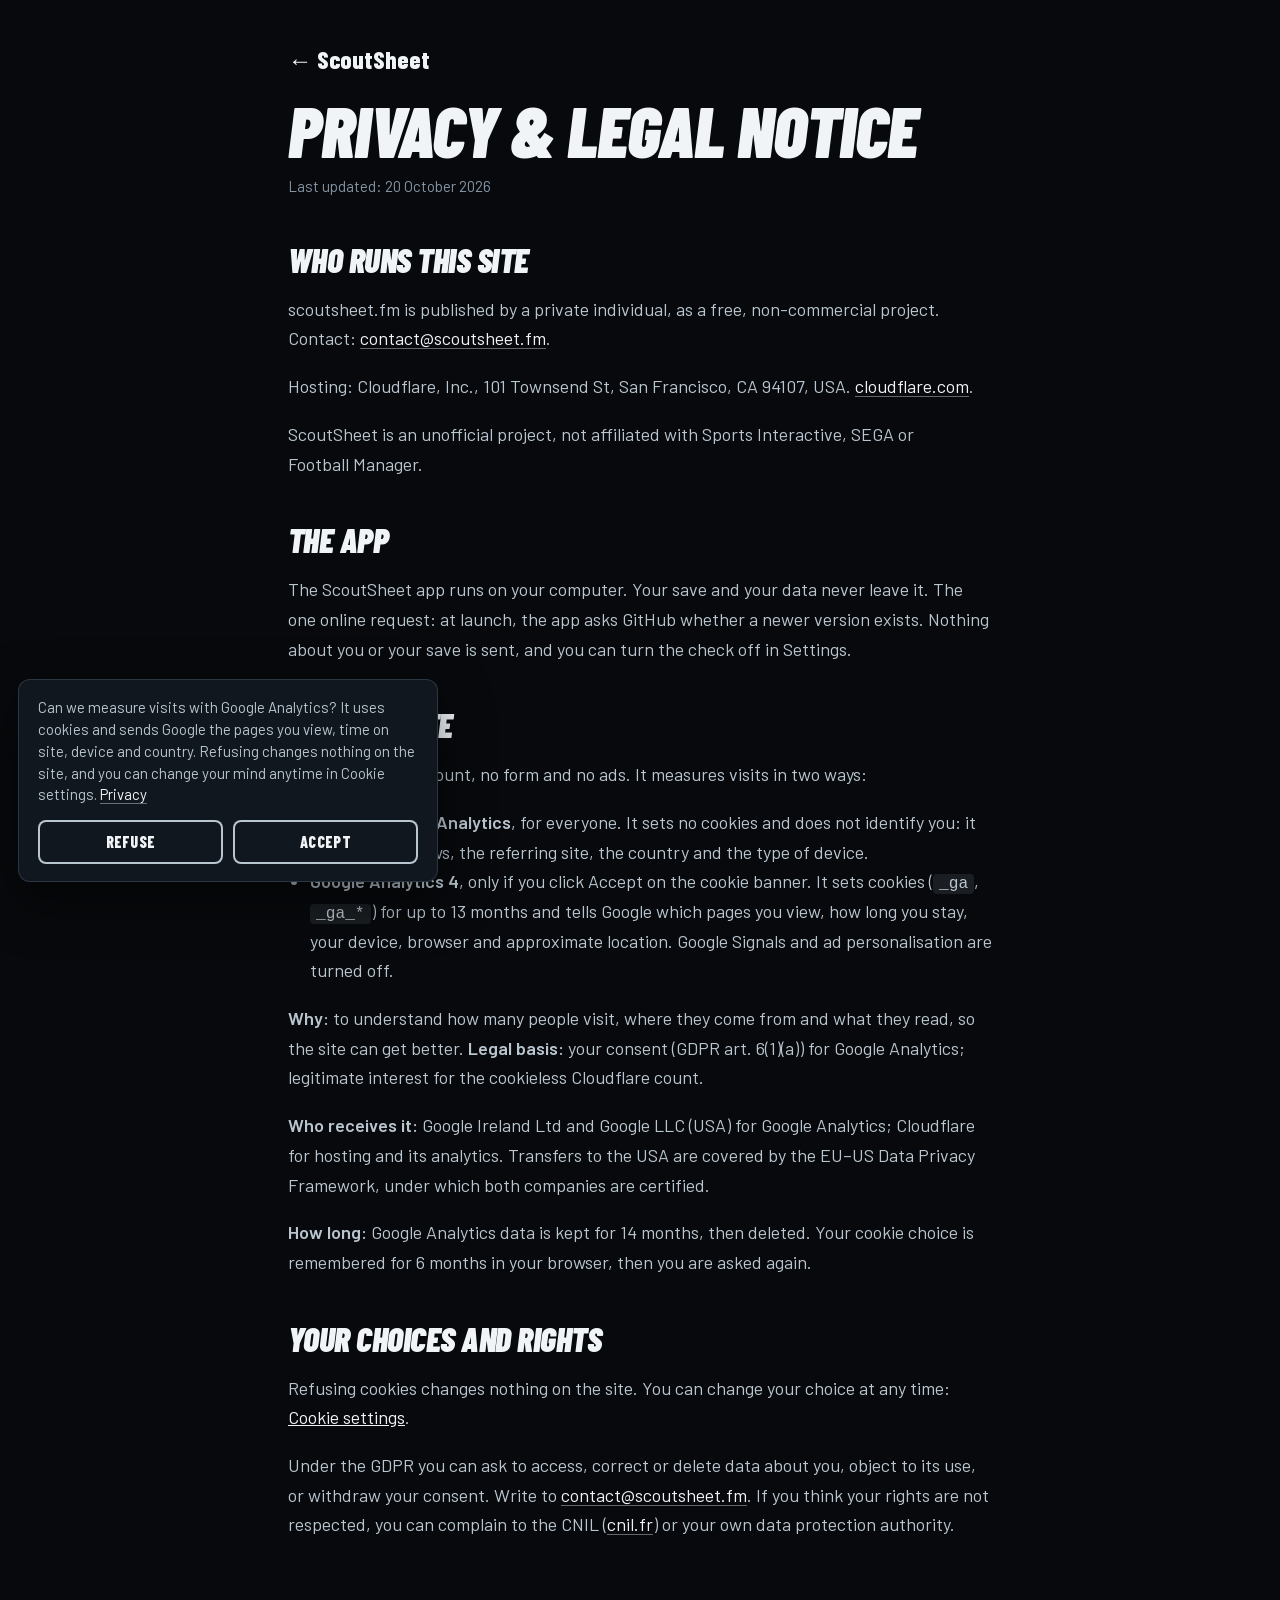
==== privacy.html @ 499ab3d4 "feat: privacy and legal notice page Covers the publisher (a private individual, contact@scoutsheet.f" ====
<!doctype html>
<html lang="en">
<head>
<meta charset="utf-8">
<meta name="viewport" content="width=device-width, initial-scale=1">
<title>Privacy &amp; legal notice · ScoutSheet</title>
<meta name="theme-color" content="#07090c">
<meta name="robots" content="noindex">
<link rel="icon" type="image/svg+xml" href="assets/favicon.svg">
<link rel="stylesheet" href="style.css">
<style>
  .doc { max-width: 760px; padding-top: 48px; padding-bottom: 96px; color: var(--text2); }
  .doc h1 { font-size: clamp(44px, 7vw, 72px); color: var(--text); margin: 28px 0 8px; }
  .doc h2 { font-size: clamp(26px, 3.4vw, 34px); line-height: 1; color: var(--text); margin: 44px 0 12px; }
  .doc a, .doc .linkish { color: var(--text); }
  .doc ul { padding-left: 22px; }
  .doc .upd { color: var(--muted); font-size: 15px; }
</style>
</head>
<body>
<main class="wrap doc">
  <a class="brand" href="/">← ScoutSheet</a>
  <h1>Privacy &amp; legal notice</h1>
  <p class="upd">Last updated: 20 October 2026</p>

  <h2>Who runs this site</h2>
  <p>scoutsheet.fm is published by a private individual, as a free, non-commercial project. Contact: <a href="mailto:contact@scoutsheet.fm">contact@scoutsheet.fm</a>.</p>
  <p>Hosting: Cloudflare, Inc., 101 Townsend St, San Francisco, CA 94107, USA. <a href="https://www.cloudflare.com" target="_blank" rel="noopener">cloudflare.com</a>.</p>
  <p>ScoutSheet is an unofficial project, not affiliated with Sports Interactive, SEGA or Football Manager.</p>

  <h2>The app</h2>
  <p>The ScoutSheet app runs on your computer. Your save and your data never leave it. The one online request: at launch, the app asks GitHub whether a newer version exists. Nothing about you or your save is sent, and you can turn the check off in Settings.</p>

  <h2>This website</h2>
  <p>The site has no account, no form and no ads. It measures visits in two ways:</p>
  <ul>
    <li><b>Cloudflare Web Analytics</b>, for everyone. It sets no cookies and does not identify you: it counts page views, the referring site, the country and the type of device.</li>
    <li><b>Google Analytics 4</b>, only if you click Accept on the cookie banner. It sets cookies (<code>_ga</code>, <code>_ga_*</code>) for up to 13 months and tells Google which pages you view, how long you stay, your device, browser and approximate location. Google Signals and ad personalisation are turned off.</li>
  </ul>
  <p><b>Why:</b> to understand how many people visit, where they come from and what they read, so the site can get better. <b>Legal basis:</b> your consent (GDPR art. 6(1)(a)) for Google Analytics; legitimate interest for the cookieless Cloudflare count.</p>
  <p><b>Who receives it:</b> Google Ireland Ltd and Google LLC (USA) for Google Analytics; Cloudflare for hosting and its analytics. Transfers to the USA are covered by the EU–US Data Privacy Framework, under which both companies are certified.</p>
  <p><b>How long:</b> Google Analytics data is kept for 14 months, then deleted. Your cookie choice is remembered for 6 months in your browser, then you are asked again.</p>

  <h2>Your choices and rights</h2>
  <p>Refusing cookies changes nothing on the site. You can change your choice at any time: <button type="button" class="linkish" data-consent-open>Cookie settings</button>.</p>
  <p>Under the GDPR you can ask to access, correct or delete data about you, object to its use, or withdraw your consent. Write to <a href="mailto:contact@scoutsheet.fm">contact@scoutsheet.fm</a>. If you think your rights are not respected, you can complain to the CNIL (<a href="https://www.cnil.fr" target="_blank" rel="noopener">cnil.fr</a>) or your own data protection authority.</p>
</main>
<div class="consent" data-consent role="region" aria-labelledby="consent-txt" hidden>
  <p id="consent-txt">Can we measure visits with Google Analytics? It uses cookies and sends Google the pages you view, time on site, device and country. Refusing changes nothing on the site, and you can change your mind anytime in Cookie settings. <a href="/privacy">Privacy</a></p>
  <div class="consent-btns">
    <button type="button" class="btn btn-sm" data-consent-no>Refuse</button>
    <button type="button" class="btn btn-sm" data-consent-yes>Accept</button>
  </div>
</div>
<script src="consent.js"></script>
</body>
</html>
---- style.css ----
/* Barlow + Barlow Condensed (SIL OFL 1.1), self-hosted from Google Fonts: latin + latin-ext only. */
@font-face {
  font-family: 'Barlow';
  font-style: normal;
  font-weight: 400;
  font-display: swap;
  src: url(fonts/Barlow-400-latin-ext.woff2) format('woff2');
  unicode-range: U+0100-02BA, U+02BD-02C5, U+02C7-02CC, U+02CE-02D7, U+02DD-02FF, U+0304, U+0308, U+0329, U+1D00-1DBF, U+1E00-1E9F, U+1EF2-1EFF, U+2020, U+20A0-20AB, U+20AD-20C4, U+2113, U+2C60-2C7F, U+A720-A7FF;
}
@font-face {
  font-family: 'Barlow';
  font-style: normal;
  font-weight: 400;
  font-display: swap;
  src: url(fonts/Barlow-400-latin.woff2) format('woff2');
  unicode-range: U+0000-00FF, U+0131, U+0152-0153, U+02BB-02BC, U+02C6, U+02DA, U+02DC, U+0304, U+0308, U+0329, U+2000-206F, U+20AC, U+2122, U+2191, U+2193, U+2212, U+2215, U+FEFF, U+FFFD;
}
@font-face {
  font-family: 'Barlow';
  font-style: normal;
  font-weight: 500;
  font-display: swap;
  src: url(fonts/Barlow-500-latin-ext.woff2) format('woff2');
  unicode-range: U+0100-02BA, U+02BD-02C5, U+02C7-02CC, U+02CE-02D7, U+02DD-02FF, U+0304, U+0308, U+0329, U+1D00-1DBF, U+1E00-1E9F, U+1EF2-1EFF, U+2020, U+20A0-20AB, U+20AD-20C4, U+2113, U+2C60-2C7F, U+A720-A7FF;
}
@font-face {
  font-family: 'Barlow';
  font-style: normal;
  font-weight: 500;
  font-display: swap;
  src: url(fonts/Barlow-500-latin.woff2) format('woff2');
  unicode-range: U+0000-00FF, U+0131, U+0152-0153, U+02BB-02BC, U+02C6, U+02DA, U+02DC, U+0304, U+0308, U+0329, U+2000-206F, U+20AC, U+2122, U+2191, U+2193, U+2212, U+2215, U+FEFF, U+FFFD;
}
@font-face {
  font-family: 'Barlow';
  font-style: normal;
  font-weight: 600;
  font-display: swap;
  src: url(fonts/Barlow-600-latin-ext.woff2) format('woff2');
  unicode-range: U+0100-02BA, U+02BD-02C5, U+02C7-02CC, U+02CE-02D7, U+02DD-02FF, U+0304, U+0308, U+0329, U+1D00-1DBF, U+1E00-1E9F, U+1EF2-1EFF, U+2020, U+20A0-20AB, U+20AD-20C4, U+2113, U+2C60-2C7F, U+A720-A7FF;
}
@font-face {
  font-family: 'Barlow';
  font-style: normal;
  font-weight: 600;
  font-display: swap;
  src: url(fonts/Barlow-600-latin.woff2) format('woff2');
  unicode-range: U+0000-00FF, U+0131, U+0152-0153, U+02BB-02BC, U+02C6, U+02DA, U+02DC, U+0304, U+0308, U+0329, U+2000-206F, U+20AC, U+2122, U+2191, U+2193, U+2212, U+2215, U+FEFF, U+FFFD;
}
@font-face {
  font-family: 'Barlow Condensed';
  font-style: italic;
  font-weight: 800;
  font-display: swap;
  src: url(fonts/BarlowCondensed-800i-latin-ext.woff2) format('woff2');
  unicode-range: U+0100-02BA, U+02BD-02C5, U+02C7-02CC, U+02CE-02D7, U+02DD-02FF, U+0304, U+0308, U+0329, U+1D00-1DBF, U+1E00-1E9F, U+1EF2-1EFF, U+2020, U+20A0-20AB, U+20AD-20C4, U+2113, U+2C60-2C7F, U+A720-A7FF;
}
@font-face {
  font-family: 'Barlow Condensed';
  font-style: italic;
  font-weight: 800;
  font-display: swap;
  src: url(fonts/BarlowCondensed-800i-latin.woff2) format('woff2');
  unicode-range: U+0000-00FF, U+0131, U+0152-0153, U+02BB-02BC, U+02C6, U+02DA, U+02DC, U+0304, U+0308, U+0329, U+2000-206F, U+20AC, U+2122, U+2191, U+2193, U+2212, U+2215, U+FEFF, U+FFFD;
}
@font-face {
  font-family: 'Barlow Condensed';
  font-style: italic;
  font-weight: 900;
  font-display: swap;
  src: url(fonts/BarlowCondensed-900i-latin-ext.woff2) format('woff2');
  unicode-range: U+0100-02BA, U+02BD-02C5, U+02C7-02CC, U+02CE-02D7, U+02DD-02FF, U+0304, U+0308, U+0329, U+1D00-1DBF, U+1E00-1E9F, U+1EF2-1EFF, U+2020, U+20A0-20AB, U+20AD-20C4, U+2113, U+2C60-2C7F, U+A720-A7FF;
}
@font-face {
  font-family: 'Barlow Condensed';
  font-style: italic;
  font-weight: 900;
  font-display: swap;
  src: url(fonts/BarlowCondensed-900i-latin.woff2) format('woff2');
  unicode-range: U+0000-00FF, U+0131, U+0152-0153, U+02BB-02BC, U+02C6, U+02DA, U+02DC, U+0304, U+0308, U+0329, U+2000-206F, U+20AC, U+2122, U+2191, U+2193, U+2212, U+2215, U+FEFF, U+FFFD;
}
@font-face {
  font-family: 'Barlow Condensed';
  font-style: normal;
  font-weight: 800;
  font-display: swap;
  src: url(fonts/BarlowCondensed-800-latin-ext.woff2) format('woff2');
  unicode-range: U+0100-02BA, U+02BD-02C5, U+02C7-02CC, U+02CE-02D7, U+02DD-02FF, U+0304, U+0308, U+0329, U+1D00-1DBF, U+1E00-1E9F, U+1EF2-1EFF, U+2020, U+20A0-20AB, U+20AD-20C4, U+2113, U+2C60-2C7F, U+A720-A7FF;
}
@font-face {
  font-family: 'Barlow Condensed';
  font-style: normal;
  font-weight: 800;
  font-display: swap;
  src: url(fonts/BarlowCondensed-800-latin.woff2) format('woff2');
  unicode-range: U+0000-00FF, U+0131, U+0152-0153, U+02BB-02BC, U+02C6, U+02DA, U+02DC, U+0304, U+0308, U+0329, U+2000-206F, U+20AC, U+2122, U+2191, U+2193, U+2212, U+2215, U+FEFF, U+FFFD;
}
@font-face {
  font-family: 'Barlow Condensed';
  font-style: normal;
  font-weight: 900;
  font-display: swap;
  src: url(fonts/BarlowCondensed-900-latin-ext.woff2) format('woff2');
  unicode-range: U+0100-02BA, U+02BD-02C5, U+02C7-02CC, U+02CE-02D7, U+02DD-02FF, U+0304, U+0308, U+0329, U+1D00-1DBF, U+1E00-1E9F, U+1EF2-1EFF, U+2020, U+20A0-20AB, U+20AD-20C4, U+2113, U+2C60-2C7F, U+A720-A7FF;
}
@font-face {
  font-family: 'Barlow Condensed';
  font-style: normal;
  font-weight: 900;
  font-display: swap;
  src: url(fonts/BarlowCondensed-900-latin.woff2) format('woff2');
  unicode-range: U+0000-00FF, U+0131, U+0152-0153, U+02BB-02BC, U+02C6, U+02DA, U+02DC, U+0304, U+0308, U+0329, U+2000-206F, U+20AC, U+2122, U+2191, U+2193, U+2212, U+2215, U+FEFF, U+FFFD;
}
/* =====================================================================
   ScoutSheet landing, redesign v2: "The Analysis Desk, under floodlights"
   - The page breaks the app down like a football broadcast: freeze the frame, zoom in, draw on it.
   - Colour is the app's own mode code, turned up: Full = blue, Fair play = green, Moneyball = gold.
     The hero floodlights are gelled in those colours and the lit one follows the lens you pick.
     The mode section is three full-bleed colour blocks. The install section is the one gold field.
   - Accent red (--tele) is for small UI accents only, never drawn over screenshots.
   - One primary action everywhere: the download button (white on dark, black on gold).
   ===================================================================== */
:root {
  --bg: #07090c; --bg2: #0c1015; --panel: #11171e; --raise: #18212a;
  --line: #1b242d; --line2: #2a3642;
  --text: #f1f4f7; --text2: #b9c5cf; --muted: #8796a5; --faint: #5b6874;
  --full: #3d9bff; --fair: #2fe08a; --money: #ffc93c;
  --tele: #ff4f2e; --ink: #07090c;
  --cta: #f4f6f8;
  --f-display: "Barlow Condensed", "Arial Narrow", "Roboto Condensed", sans-serif;
  --f-body: "Barlow", system-ui, -apple-system, "Segoe UI", sans-serif;
  --ease: cubic-bezier(.2, .85, .15, 1);
  --max: 1320px; --gutter: 28px; --top: 68px;
  --band: clamp(112px, 13vw, 200px);
}
* { box-sizing: border-box; }
html { scroll-behavior: smooth; scroll-padding-top: calc(var(--top) + 12px); }
body { margin: 0; background: var(--bg); color: var(--text); font: 400 18px/1.65 var(--f-body); -webkit-font-smoothing: antialiased; overflow-x: hidden; }
body { --m: var(--full); }
body[data-lens="fair"] { --m: var(--fair); }
body[data-lens="moneyball"] { --m: var(--money); }
img { display: block; max-width: 100%; height: auto; }
a { color: var(--text); text-underline-offset: 3px; text-decoration-color: color-mix(in srgb, currentColor 40%, transparent); }
a:hover { text-decoration-color: currentColor; }
:focus-visible { outline: 3px solid var(--tele); outline-offset: 3px; border-radius: 4px; }
code { font: 500 .9em ui-monospace, "SF Mono", Menlo, monospace; background: rgba(127, 140, 150, .16); padding: 1px 6px; border-radius: 4px; }
.wrap { width: 100%; max-width: var(--max); margin: 0 auto; padding: 0 var(--gutter); }
.skip { position: absolute; left: -999px; top: 8px; z-index: 100; background: var(--cta); color: var(--ink); padding: 10px 14px; font-weight: 600; }
.skip:focus { left: 8px; }

/* broadcast voice */
.kicker, .eyebrow, .lt-tag, .bug dt, .mb-n { font: 800 14px/1.2 var(--f-display); font-style: italic; letter-spacing: .14em; text-transform: uppercase; }
.eyebrow { margin: 0 0 22px; color: var(--muted); display: flex; align-items: center; gap: 14px; }
.eyebrow::before { content: ""; width: 42px; height: 4px; background: linear-gradient(90deg, var(--full) 0 33%, var(--fair) 33% 66%, var(--money) 66%); }
.eyebrow.ink { color: var(--ink); } .eyebrow.ink::before { background: var(--ink); }
h1, h2 { font-family: var(--f-display); font-style: italic; font-weight: 900; text-transform: uppercase; letter-spacing: -.015em; margin: 0; }
h2 { font-size: clamp(48px, 7vw, 108px); line-height: .86; }
h3 { margin: 0; font: 800 clamp(26px, 2.6vw, 36px)/1.05 var(--f-display); }

/* ---------- buttons ---------- */
.btn { display: inline-flex; align-items: center; justify-content: center; gap: 12px; height: 64px; padding: 0 30px; border-radius: 8px; text-decoration: none; border: 0; cursor: pointer;
  font: 800 24px/1 var(--f-display); letter-spacing: .02em; text-transform: uppercase; white-space: nowrap; transition: transform .2s var(--ease), box-shadow .2s, background-color .2s; }
.btn svg { width: 24px; height: 24px; fill: none; stroke: currentColor; stroke-width: 2.6; stroke-linecap: round; stroke-linejoin: round; }
.btn-primary { background: var(--cta); color: var(--ink); box-shadow: 0 0 0 0 transparent, 0 18px 50px color-mix(in srgb, var(--m) 30%, transparent); }
.btn-primary:hover { background: #fff; transform: translateY(-3px); box-shadow: 0 0 0 4px color-mix(in srgb, var(--m) 45%, transparent), 0 22px 60px color-mix(in srgb, var(--m) 40%, transparent); }
.btn-hero { height: auto; min-height: 64px; padding: 12px 28px 12px 22px; gap: 14px; font-size: 22px; border-radius: 12px; justify-content: flex-start; }
.btn-hero svg { width: 24px; height: 24px; flex: none; }
.btn-lines { display: grid; gap: 6px; text-align: left; }
.btn-lines small { font: 500 15px/1.2 var(--f-body, inherit); letter-spacing: 0; text-transform: none; opacity: .72; }
.btn-outline { background: color-mix(in srgb, var(--bg) 55%, transparent); color: var(--text); box-shadow: inset 0 0 0 2px var(--line2); }
.btn-outline:hover { transform: translateY(-3px); box-shadow: inset 0 0 0 2px var(--text); }
.cta-note { margin-top: 16px; }
.btn-sm { height: 42px; padding: 0 18px; font-size: 18px; background: var(--cta); color: var(--ink); }
.btn-sm:hover { background: #fff; }

/* ---------- header ---------- */
.top { position: sticky; top: 0; z-index: 30; height: var(--top); display: flex; align-items: center; gap: 30px; padding: 0 max(var(--gutter), calc((100vw - var(--max)) / 2 + var(--gutter)));
  background: color-mix(in srgb, var(--bg) 78%, transparent); backdrop-filter: blur(12px); border-bottom: 1px solid transparent; transition: border-color .2s; }
.top.scrolled { border-bottom-color: var(--line); }
.brand { display: flex; align-items: center; gap: 12px; text-decoration: none; font: 800 24px/1 var(--f-display); }
.brand { flex: none; }
.brand img { display: block; height: 30px; width: auto; }
@media (max-width: 720px) { .brand img { height: 34px; } }
.nav { display: flex; gap: 6px; }
.nav a { text-decoration: none; color: var(--muted); font-weight: 500; font-size: 16px; padding: 8px 12px; border-radius: 6px; }
.nav a:hover { color: var(--text); }
.top-end { margin-left: auto; display: flex; align-items: center; gap: 6px; }
.social { display: grid; place-items: center; width: 42px; height: 42px; border-radius: 8px; color: var(--muted); transition: color .15s, background-color .15s; }
.social:hover { color: var(--text); background: var(--raise); }
.social svg { width: 20px; height: 20px; fill: currentColor; }
.top-end .btn-sm { margin-left: 8px; }

/* ---------- hero ---------- */
.hero { position: relative; padding: clamp(56px, 8vw, 120px) 0 0; overflow-x: clip; }
/* Floodlights: three cones in the mode colours. The lit one is the current lens. */
.beams { position: absolute; inset: 0 0 auto; height: 1500px; pointer-events: none; overflow: hidden;
  -webkit-mask-image: linear-gradient(#000 40%, transparent); mask-image: linear-gradient(#000 40%, transparent); }
.beam { position: absolute; top: -120px; width: 52vw; height: 1700px; transform-origin: 50% 0; filter: blur(24px); opacity: .2; transition: opacity 1s var(--ease);
  background: conic-gradient(at 50% 0, transparent 166deg, var(--c) 180deg, transparent 194deg); }
.b-full { --c: var(--full); left: -14vw; rotate: -24deg; }
.b-fair { --c: var(--fair); left: 24vw; }
.b-money { --c: var(--money); right: -14vw; rotate: 24deg; }
body[data-lens="full"] .b-full, body[data-lens="fair"] .b-fair, body[data-lens="moneyball"] .b-money { opacity: .75; }
.hero-grid { position: relative; }
.hero-copy { max-width: 1000px; }
.lens-col { position: sticky; top: calc(var(--top) + 10px); z-index: 6; margin-bottom: 14px; padding: 10px; border-radius: 14px;
  background: color-mix(in srgb, var(--bg) 82%, transparent); -webkit-backdrop-filter: blur(14px); backdrop-filter: blur(14px); }
.lens-label { margin: 2px 4px 10px; font: 800 14px/1.2 var(--f-display); font-style: italic; letter-spacing: .14em; text-transform: uppercase; color: var(--muted); }
.kicker { margin: 0 0 28px; color: var(--text2); display: inline-flex; align-items: center; gap: 10px; padding: 8px 14px; border: 1px solid var(--line2); border-radius: 999px; background: color-mix(in srgb, var(--bg) 60%, transparent); }
.kicker .dot { width: 8px; height: 8px; border-radius: 50%; background: var(--fair); box-shadow: 0 0 0 4px color-mix(in srgb, var(--fair) 25%, transparent); }
h1 { font-size: clamp(66px, 10vw, 156px); line-height: .82; }
h1 > span { display: block; }
h1 em { font-style: inherit; }
.lede { margin: 36px 0 0; max-width: 33em; font-size: clamp(19px, 1.7vw, 22px); color: var(--text2); }
.lede strong { color: var(--text); font-weight: 600; }
.cta { margin-top: 40px; display: flex; flex-wrap: wrap; align-items: center; gap: 14px 26px; }
.cta[hidden] { display: none; }
.cta-alt { margin: 0; color: var(--muted); font-size: 16px; }
.cta-alt a { color: var(--text2); }
.facts { list-style: none; margin: 28px 0 0; padding: 0; display: flex; flex-wrap: wrap; gap: 8px 26px; color: var(--muted); font-size: 15px; }
.facts li { display: flex; align-items: center; gap: 9px; }
.facts li::before { content: ""; width: 8px; height: 8px; border-radius: 50%; background: var(--fair); }

.stage-wrap { margin-top: clamp(56px, 6vw, 88px); position: relative; }
.lenses { display: grid; grid-template-columns: repeat(3, 1fr); gap: 10px; }
.lenses button { position: relative; display: grid; gap: 2px; text-align: left; padding: 16px 22px 18px; border-radius: 10px; cursor: pointer; overflow: hidden;
  background: color-mix(in srgb, var(--panel) 80%, transparent); border: 1px solid var(--line2); color: var(--text2); font: inherit; transition: border-color .2s, background-color .2s, transform .2s var(--ease); }
.lenses b { font: 900 26px/1.05 var(--f-display); font-style: italic; text-transform: uppercase; color: var(--text); transition: color .2s; }
.lenses span { font-size: 14px; line-height: 1.35; color: var(--muted); }
.lenses button:hover { border-color: color-mix(in srgb, var(--m) 60%, var(--line2)); transform: translateY(-2px); }
.lenses button[aria-selected="true"] { background: var(--m); border-color: var(--m); }
.lenses button[aria-selected="true"] b, .lenses button[aria-selected="true"] span { color: var(--ink); }
.timer { position: absolute; left: 0; bottom: 0; height: 3px; width: 0; background: rgba(7, 9, 12, .45); }
.lenses button[aria-selected="true"] .timer.run { animation: timer var(--dwell, 5200ms) linear forwards; }
@keyframes timer { to { width: 100%; } }

.hero-stage { position: relative; margin: 0; }
.monitor { position: relative; border-radius: 14px; overflow: hidden; background: #0b0f13; border: 1px solid color-mix(in srgb, var(--m) 45%, var(--line2));
  box-shadow: 0 50px 120px rgba(0, 0, 0, .7), 0 0 140px -20px color-mix(in srgb, var(--m) 45%, transparent); transition: border-color .8s, box-shadow .8s; }
.scene-inner { position: relative; aspect-ratio: 3024 / 1650; }
.lens-img img { width: 100%; height: 100%; object-fit: cover; object-position: left top; }
@media (max-width: 720px) { .scene-inner { aspect-ratio: 9 / 8; } }
.lens-img { position: absolute; inset: 0; object-fit: cover; clip-path: inset(0 100% 0 0); z-index: 1; }
.lens-img.prev { clip-path: inset(0 0 0 0); z-index: 1; }
.lens-img.on { clip-path: inset(0 0 0 0); z-index: 2; transition: clip-path .9s var(--ease); }
.scanline { position: absolute; z-index: 3; top: 0; bottom: 0; left: 0; width: 4px; opacity: 0; background: var(--m); box-shadow: 0 0 30px 8px color-mix(in srgb, var(--m) 60%, transparent); pointer-events: none; }
.scanline.run { animation: scan .9s var(--ease) forwards; }
@keyframes scan { 0% { left: 0; opacity: 1; } 90% { opacity: 1; } 100% { left: 100%; opacity: 0; } }
.lower-third { margin: 0; position: absolute; left: 28px; bottom: -24px; z-index: 5; display: flex; align-items: stretch; max-width: calc(100% - 56px); box-shadow: 0 18px 50px rgba(0, 0, 0, .55); }
.lt-tag { white-space: nowrap; display: flex; align-items: center; padding: 0 26px 0 18px; background: var(--m); color: var(--ink); font-size: 17px; clip-path: polygon(0 0, 100% 0, calc(100% - 12px) 100%, 0 100%); transition: background-color .6s; }
.lower-third > span:last-child { padding: 12px 22px 12px 14px; background: var(--bg); border: 1px solid var(--line2); border-left: 0; font-weight: 500; font-size: 18px; }
@supports (animation-timeline: view()) {
  .hero-stage .monitor { animation: settle linear both; animation-timeline: view(); animation-range: entry 0% cover 40%; transform-origin: 50% 100%; }
  @keyframes settle { from { transform: perspective(2000px) rotateX(18deg) scale(.93); } to { transform: none; } }
}

/* broadcast ticker: a tilted strip of real numbers from a real save */
.ticker { margin-top: clamp(96px, 10vw, 150px); rotate: -1.6deg; background: var(--panel); border-block: 4px solid; border-image: linear-gradient(90deg, var(--full) 0 33%, var(--fair) 33% 66%, var(--money) 66%) 1;
  overflow: hidden; white-space: nowrap; width: 104vw; margin-left: -2vw; }
.ticker-track { display: inline-flex; gap: 56px; padding: 18px 0; animation: tick 60s linear infinite; }
.ticker span { font: 800 26px/1 var(--f-display); font-style: italic; text-transform: uppercase; color: var(--text2); letter-spacing: .01em; }
.ticker b { color: var(--text); font-weight: 900; margin-right: 8px; }
.ticker em { font-style: inherit; margin-left: 4px; }
.c-full { color: var(--full); } .c-fair { color: var(--fair); } .c-money { color: var(--money); }
@keyframes tick { to { transform: translateX(-50%); } }

.bug { margin: clamp(80px, 9vw, 130px) 0 0; display: grid; grid-template-columns: repeat(4, 1fr); gap: 0; }
.bug div { padding: 4px 28px 6px; border-left: 2px solid var(--line2); }
.bug div:nth-child(1) { border-color: var(--full); } .bug div:nth-child(2) { border-color: var(--fair); } .bug div:nth-child(3) { border-color: var(--money); } .bug div:nth-child(4) { border-color: var(--tele); }
.bug dt { color: var(--muted); font-size: 13px; }
.bug dd { margin: 8px 0 0; font: 900 clamp(48px, 6vw, 84px)/.9 var(--f-display); font-style: italic; font-variant-numeric: tabular-nums; }
.bug dd small { font-size: .45em; margin-left: 4px; color: var(--muted); }
.bug-note { margin: 22px 0 0; font-size: 14px; color: var(--muted); }

/* ---------- bands ---------- */
.band { padding: var(--band) 0; }

/* modes: full-bleed colour blocks */
.modes { padding: var(--band) 0 0; }
.modes-head { margin-bottom: 64px; }
.mode-row { display: flex; min-height: 560px; }
.mode-block { flex: 1; display: flex; flex-direction: column; justify-content: flex-end; padding: 48px clamp(28px, 3.4vw, 56px) 56px; color: var(--ink); transition: flex-grow .6s var(--ease); position: relative; overflow: hidden; }
.mode-block::before { content: ""; position: absolute; inset: 0; pointer-events: none; opacity: .08;
  background: repeating-linear-gradient(90deg, transparent 0 46px, rgba(0, 0, 0, .5) 46px 92px); }
.mode-block > * { position: relative; }
.m-full { background: var(--full); } .m-fair { background: var(--fair); } .m-money { background: var(--money); }
@media (hover: hover) { .mode-row:hover .mode-block { flex-grow: .85; } .mode-row .mode-block:hover { flex-grow: 1.45; } }
.mb-n { margin: 0 0 auto; font-size: 18px; }
.mode-block h3 { font: 900 clamp(56px, 5.4vw, 100px)/.82 var(--f-display); font-style: italic; text-transform: uppercase; letter-spacing: -.02em; hyphens: manual; }
.mode-block .who { margin: 18px 0 10px; font: 800 26px/1.15 var(--f-display); }
.mode-block p { margin: 0; max-width: 26em; font-size: 17px; line-height: 1.55; color: rgba(7, 9, 12, .82); font-weight: 500; }
.modes-foot { margin-top: 28px; color: var(--muted); }

/* install: the gold field */
.install { background: var(--money); color: var(--ink); padding: var(--band) 0; position: relative; overflow: hidden; }
.install::before { content: ""; position: absolute; inset: 0; pointer-events: none; opacity: .055; background: repeating-linear-gradient(90deg, transparent 0 7%, #000 7% 14%); }
.install .wrap { position: relative; }
.install-head { display: grid; grid-template-columns: 1fr auto; gap: 48px; align-items: end; }
.install h2 { font-size: clamp(76px, 12vw, 200px); line-height: .8; }
.install-lede { margin: 26px 0 0; font-size: 22px; font-weight: 500; }
.dl-pair { display: grid; grid-template-columns: repeat(2, minmax(240px, 1fr)); gap: 14px; }
.dl { position: relative; display: grid; gap: 4px; padding: 24px 26px; border-radius: 12px; text-decoration: none; color: var(--ink); border: 2px solid var(--ink); background: transparent;
  transition: transform .2s var(--ease), background-color .2s; }
.dl b { font: 900 38px/1 var(--f-display); font-style: italic; text-transform: uppercase; }
.dl b::after { content: " ↓"; font-style: normal; }
.dl span { font-size: 14px; font-weight: 500; opacity: .75; }
.dl:hover { transform: translateY(-3px); background: rgba(7, 9, 12, .08); }
.dl-you { display: none; position: absolute; top: -12px; right: 16px; padding: 3px 10px; border-radius: 5px; background: var(--fair); color: var(--ink); font: 800 12px/1.4 var(--f-display); font-style: normal; letter-spacing: .1em; text-transform: uppercase; }
.dl.detected { background: var(--ink); color: var(--cta); box-shadow: 0 24px 60px rgba(7, 9, 12, .35); }
.dl.detected span { opacity: .7; }
.dl.detected:hover { background: #000; }
.dl.detected .dl-you { display: block; }
.first-launch { margin-top: 96px; padding-top: 56px; border-top: 2px solid rgba(7, 9, 12, .2); display: grid; grid-template-columns: .9fr 1.1fr; gap: 64px; }
.fl-intro p { margin: 14px 0 0; max-width: 32em; color: rgba(7, 9, 12, .78); }
.os-switch { display: inline-flex; padding: 4px; gap: 4px; border: 2px solid var(--ink); border-radius: 9px; }
.os-switch button { font: 800 19px/1 var(--f-display); text-transform: uppercase; letter-spacing: .03em; color: var(--ink); background: none; border: 0; padding: 11px 20px; border-radius: 5px; cursor: pointer; opacity: .65; }
.os-switch button[aria-selected="true"] { background: var(--ink); color: var(--money); opacity: 1; }
.os-panel ol { margin: 22px 0 0; padding-left: 22px; display: grid; gap: 10px; color: rgba(7, 9, 12, .85); }
.install :focus-visible { outline-color: var(--ink); }
.note { margin: 14px 0 0; font-size: 14px; opacity: .7; }

/* faq */
.faq-grid { display: grid; grid-template-columns: .7fr 1.3fr; gap: 64px; }
.qa details { border-top: 1px solid var(--line2); }
.qa details:last-child { border-bottom: 1px solid var(--line2); }
.qa summary { cursor: pointer; list-style: none; display: flex; justify-content: space-between; gap: 24px; padding: 24px 0; font: 800 28px/1.15 var(--f-display); }
.qa summary::-webkit-details-marker { display: none; }
.qa summary::after { content: "+"; color: var(--fair); font-size: 34px; line-height: .9; }
.qa details[open] summary::after { content: "−"; }
.qa p { margin: 0 0 26px; color: var(--text2); max-width: 40em; }

/* footer */
.foot { border-top: 1px solid var(--line); padding: 64px 0 120px; }
.foot-grid { display: grid; grid-template-columns: 1.2fr 1fr; gap: 32px; }
.foot-title { margin: 0 0 12px; font: 800 30px/1.1 var(--f-display); }
.foot-links { margin: 0; display: flex; flex-wrap: wrap; gap: 24px; }
.foot-links a { color: var(--text2); }
.legal p { margin: 0 0 6px; color: var(--muted); font-size: 14px; }
.legal a { color: var(--muted); }

/* dock */
.dock { position: fixed; z-index: 40; left: 50%; bottom: 18px; translate: -50% 0; display: flex; align-items: center; gap: 18px; padding: 8px 8px 8px 20px;
  background: color-mix(in srgb, var(--panel) 90%, transparent); backdrop-filter: blur(12px); border: 1px solid var(--line2); border-radius: 12px; box-shadow: 0 20px 60px rgba(0, 0, 0, .55);
  transition: opacity .25s, translate .3s var(--ease); }
.dock[hidden] { display: flex; opacity: 0; translate: -50% 150%; pointer-events: none; }
.dock-txt { font-size: 15px; color: var(--muted); white-space: nowrap; }
.dock-txt b { color: var(--text); }

/* ---------- responsive ---------- */
@media (min-width: 1081px) {
  /* Hero in two columns: title left, lede + facts right, so the CTAs and the mode picker fit in the first screen. */
  .hero { padding-top: clamp(40px, 4.5vw, 72px); }
  .hero-copy { max-width: none; display: grid; grid-template-columns: minmax(0, 1.15fr) minmax(0, .85fr); column-gap: clamp(40px, 5vw, 80px); align-items: end; }
  .hero-copy > * { grid-column: 1 / -1; }
  .kicker { justify-self: start; margin-bottom: 22px; }
  .hero-copy h1 { grid-column: 1; }
  h1 { font-size: clamp(64px, 7.4vw, 118px); }
  .hero-side { grid-column: 2; grid-row: 2; padding-bottom: .3em; }
  .hero-side .lede { margin: 0; max-width: none; }
  .hero-side .facts { margin-top: 22px; flex-direction: column; gap: 10px; font-size: 16px; color: var(--text2); }
  .cta { margin-top: 36px; }
  .cta .cta-note { margin: 0; }
  .stage-wrap { margin-top: 36px; }
  /* Dock bottom-right, out of the axis of the screenshots and section titles. */
  .dock { left: auto; right: 24px; translate: 0 0; }
  .dock[hidden] { translate: 0 150%; }
}
@media (max-width: 1080px) {
  .nav { display: none; }
  .faq-grid, .first-launch { grid-template-columns: 1fr; gap: 40px; }
  .install-head { grid-template-columns: 1fr; }
  .mode-row { flex-direction: column; min-height: 0; }
  .mode-block { min-height: 360px; }
}
@media (max-width: 720px) {
  :root { --gutter: 20px; --top: 60px; --band: 104px; }
  body { font-size: 17px; }
  .top { gap: 12px; }
  .hero { padding-top: 44px; }
  h1 { font-size: clamp(60px, 18vw, 92px); }
  .lede { margin-top: 26px; }
  .btn { width: 100%; height: 60px; font-size: 22px; }
  .btn-hero { height: auto; min-height: 58px; font-size: 20px; padding: 10px 18px; }
  .top-end .btn-sm { width: auto; height: 40px; font-size: 17px; }
  .dock .btn { width: auto; height: 44px; font-size: 17px; padding: 0 14px; }
  .dock-sub { display: none; }
  .stage-wrap { margin-top: 64px; }
  .lenses { gap: 6px; }
  .lens-label { display: none; }
  .lenses button { padding: 12px 10px 14px; }
  .lenses b { font-size: 19px; } .lenses span { display: none; }
  .lower-third { left: 10px; right: 10px; bottom: -30px; max-width: none; }
  .lower-third > span:last-child { font-size: 15px; padding: 9px 12px; }
  .lt-tag { font-size: 14px; padding: 0 18px 0 10px; }
  .ticker span { font-size: 21px; }
  .bug { grid-template-columns: 1fr 1fr; row-gap: 36px; }
  .mode-block { min-height: 320px; padding: 36px 24px 40px; }
  .dl-pair { grid-template-columns: 1fr; }
  .foot-grid { grid-template-columns: 1fr; }
  .dock { left: 10px; right: 10px; translate: none; justify-content: space-between; }
  .dock[hidden] { translate: 0 150%; }
}
@media (prefers-reduced-motion: reduce) {
  html { scroll-behavior: auto; }
  *, *::before, *::after { animation-duration: 1ms !important; animation-delay: 0ms !important; transition-duration: 1ms !important; }
  .hero-stage .monitor { animation: none !important; }
  .ticker-track { animation: none !important; }
}

/* =====================================================================
   v0.4.4 page, marketing cut: one idea (your save -> your data -> your way), three modes,
   three features with one real screenshot each. Headlines are always white; the three
   mode colours only mark the modes (switcher, mode blocks, flow numbers, ticker values).
   ===================================================================== */
.lens-img { display: block; }
.sec-lede { margin: 30px 0 0; max-width: 36em; font-size: clamp(18px, 1.6vw, 22px); color: var(--text2); }

/* flow: three steps joined by a line in the three mode colours */
.flow { position: relative;
  background: repeating-linear-gradient(90deg, rgba(47, 224, 138, .025) 0 120px, transparent 120px 240px), linear-gradient(180deg, var(--bg), #08120d 35%, #08120d 65%, var(--bg)); }
.flow-steps { list-style: none; margin: 80px 0 0; padding: 0; display: grid; grid-template-columns: repeat(3, 1fr); gap: clamp(24px, 3vw, 48px); position: relative; }
.flow-steps::before { content: ""; position: absolute; left: 40px; right: 40px; top: 40px; height: 4px; border-radius: 2px;
  background: linear-gradient(90deg, var(--full) 0 33%, var(--fair) 33% 66%, var(--money) 66%); }
.fs { position: relative; }
.fs-ico { position: relative; width: 84px; height: 84px; padding: 14px; border-radius: 22px; background: var(--bg); border: 3px solid var(--m);
  fill: none; stroke: var(--m); stroke-width: 3; stroke-linecap: round; stroke-linejoin: round; box-shadow: 0 0 60px -10px color-mix(in srgb, var(--m) 60%, transparent); }
.fs-n { margin: 26px 0 6px; font: 900 18px/1 var(--f-display); font-style: italic; letter-spacing: .14em; color: var(--m); }
.fs h3 { font: 900 clamp(36px, 3.4vw, 52px)/.9 var(--f-display); font-style: italic; text-transform: uppercase; }
.fs p:not(.fs-n) { margin: 16px 0 0; color: var(--text2); max-width: 26em; }
.fs-or b { color: var(--text); font-weight: 600; }

.modes-foot { margin-top: 28px; color: var(--muted); }

/* features: text + one big screenshot, alternating sides */
.feats { --m: var(--fair); }
.feat { margin-top: clamp(72px, 9vw, 130px); display: grid; grid-template-columns: minmax(0, .8fr) minmax(0, 1.4fr); gap: clamp(32px, 5vw, 80px); align-items: center; }
.feat.flip .feat-text { order: 2; }
.feat-text h3 { font: 900 clamp(34px, 3.4vw, 54px)/.92 var(--f-display); font-style: italic; text-transform: uppercase; }
.feat-text p { margin: 18px 0 0; color: var(--text2); font-size: clamp(17px, 1.4vw, 20px); max-width: 26em; }
.feat-text .feat-note { font-size: 15px; color: var(--muted); padding-left: 14px; border-left: 3px solid var(--m); }
.shot { margin: 0; min-width: 0; justify-self: center; width: 100%; }
.shot img { width: 100%; border-radius: 14px; border: 1px solid color-mix(in srgb, var(--m) 45%, var(--line2)); background: #0b0f13;
  box-shadow: 0 40px 100px rgba(0, 0, 0, .6), 0 0 120px -30px color-mix(in srgb, var(--m) 50%, transparent); }
.feat:first-of-type .shot { max-width: 420px; }
@supports (animation-timeline: view()) {
  @media (prefers-reduced-motion: no-preference) {
    .shot, .fs { animation: rise linear both; animation-timeline: view(); animation-range: entry 0% entry 55%; }
    @keyframes rise { from { opacity: 0; transform: translateY(48px); } to { opacity: 1; transform: none; } }
  }
}

/* header + footer: the owner's handle stays readable as text */
.social-x { width: auto; padding: 0 10px; gap: 8px; display: inline-flex; align-items: center; text-decoration: none; font-weight: 600; font-size: 15px; }
.foot-by { margin: 0 0 16px; color: var(--text2); }
.foot-by a { color: var(--text); font-weight: 600; }

@media (max-width: 1080px) {
  .feat { grid-template-columns: 1fr; }
  .feat.flip .feat-text { order: 0; }
}
@media (max-width: 720px) {
  .social-x span { display: none; }
  .social-x { width: 42px; padding: 0; justify-content: center; }
  .flow-steps { grid-template-columns: 1fr; gap: 48px; margin-top: 56px; }
  .flow-steps::before { left: 40px; right: auto; top: 40px; bottom: 40px; width: 4px; height: auto;
    background: linear-gradient(180deg, var(--full) 0 33%, var(--fair) 33% 66%, var(--money) 66%); }
  .fs { padding-left: 108px; }
  .fs-ico { position: absolute; left: 0; top: 0; width: 84px; }
  .fs-n { margin-top: 4px; }
}
.feat.flip { grid-template-columns: minmax(0, 1.4fr) minmax(0, .8fr); }
@media (max-width: 1080px) { .feat.flip { grid-template-columns: 1fr; } }

/* =====================================================================
   Readability pass (v0.5.0, after the ScoutSheet rename)
   ===================================================================== */
/* Headlines break evenly, paragraphs avoid one-word last lines. */
h1, h2, h3, .qa summary { text-wrap: balance; }
p, li { text-wrap: pretty; }
/* Line length: about 60-70 characters for running text on desktop. */
.sec-lede { max-width: 32em; }
.qa p { max-width: 34em; }
/* Small print: nothing under 15px, and the gold-field notes darker. */
.bug-note, .legal p, .dl span, .lenses span { font-size: 15px; }
.facts { font-size: 16px; }
.note { font-size: 15px; opacity: .8; }
.mode-block p { color: rgba(7, 9, 12, .9); }
/* Install: "ScoutSheet." is longer than the old name, so the two download cards
   no longer fit beside the 200px title. They sit under it now, at a fixed width. */
.install-head { grid-template-columns: 1fr; gap: 40px; }
.dl-pair { max-width: 680px; }
/* Install steps: big numbers in the display face so each step is easy to find. */
.os-panel ol { gap: 14px; padding-left: 34px; }
.os-panel li { padding-left: 6px; }
.os-panel li::marker { font: 900 24px/1 var(--f-display); font-style: italic; color: var(--ink); }
/* FAQ: lighter questions on phones, a bit more air between question and answer. */
.qa summary { align-items: baseline; }
.qa p { margin-top: -4px; }
@media (max-width: 720px) {
  .qa summary { font-size: 24px; padding: 20px 0; }
  .install-head { gap: 32px; }
  /* "GET SCOUTSHEET." was 352px wide at 76px and lost its full stop under 375px. */
  .install h2 { font-size: min(76px, 18.5vw); }
}

/* Demo video: loads only when played (preload none), poster in the meantime */
.demo-video { display: block; width: 100%; height: auto; aspect-ratio: 16 / 9; margin-top: 32px; border-radius: 12px; border: 1px solid var(--line2); background: #000; }

/* cookie consent: Google Analytics loads only after Accept */
.consent { position: fixed; z-index: 50; left: 18px; bottom: 18px; max-width: 420px; padding: 18px 20px; border-radius: 12px;
  background: var(--panel); box-shadow: inset 0 0 0 1px var(--line2), 0 18px 50px rgba(0, 0, 0, .5); color: var(--text2); font-size: 15px; line-height: 1.45; }
.consent[hidden] { display: none; }
.consent p { margin: 0 0 14px; }
.consent-btns { display: flex; gap: 10px; justify-content: flex-end; }
/* Refuse and Accept look the same on purpose: CNIL requires refusing to be as easy and visible as accepting. */
.consent .btn-sm { flex: 1; height: 44px; font-size: 16px; padding: 0 16px;
  background: transparent; color: var(--text); box-shadow: inset 0 0 0 2px var(--text2); }
.consent .btn-sm:hover { background: transparent; box-shadow: inset 0 0 0 2px var(--text); }
body:has(.consent:not([hidden])) .dock { display: none; }
.linkish { background: none; border: 0; padding: 0; font: inherit; color: inherit; text-decoration: underline; cursor: pointer; }
@media (max-width: 720px) { .consent { left: 10px; right: 10px; bottom: calc(10px + env(safe-area-inset-bottom)); max-width: none; } }
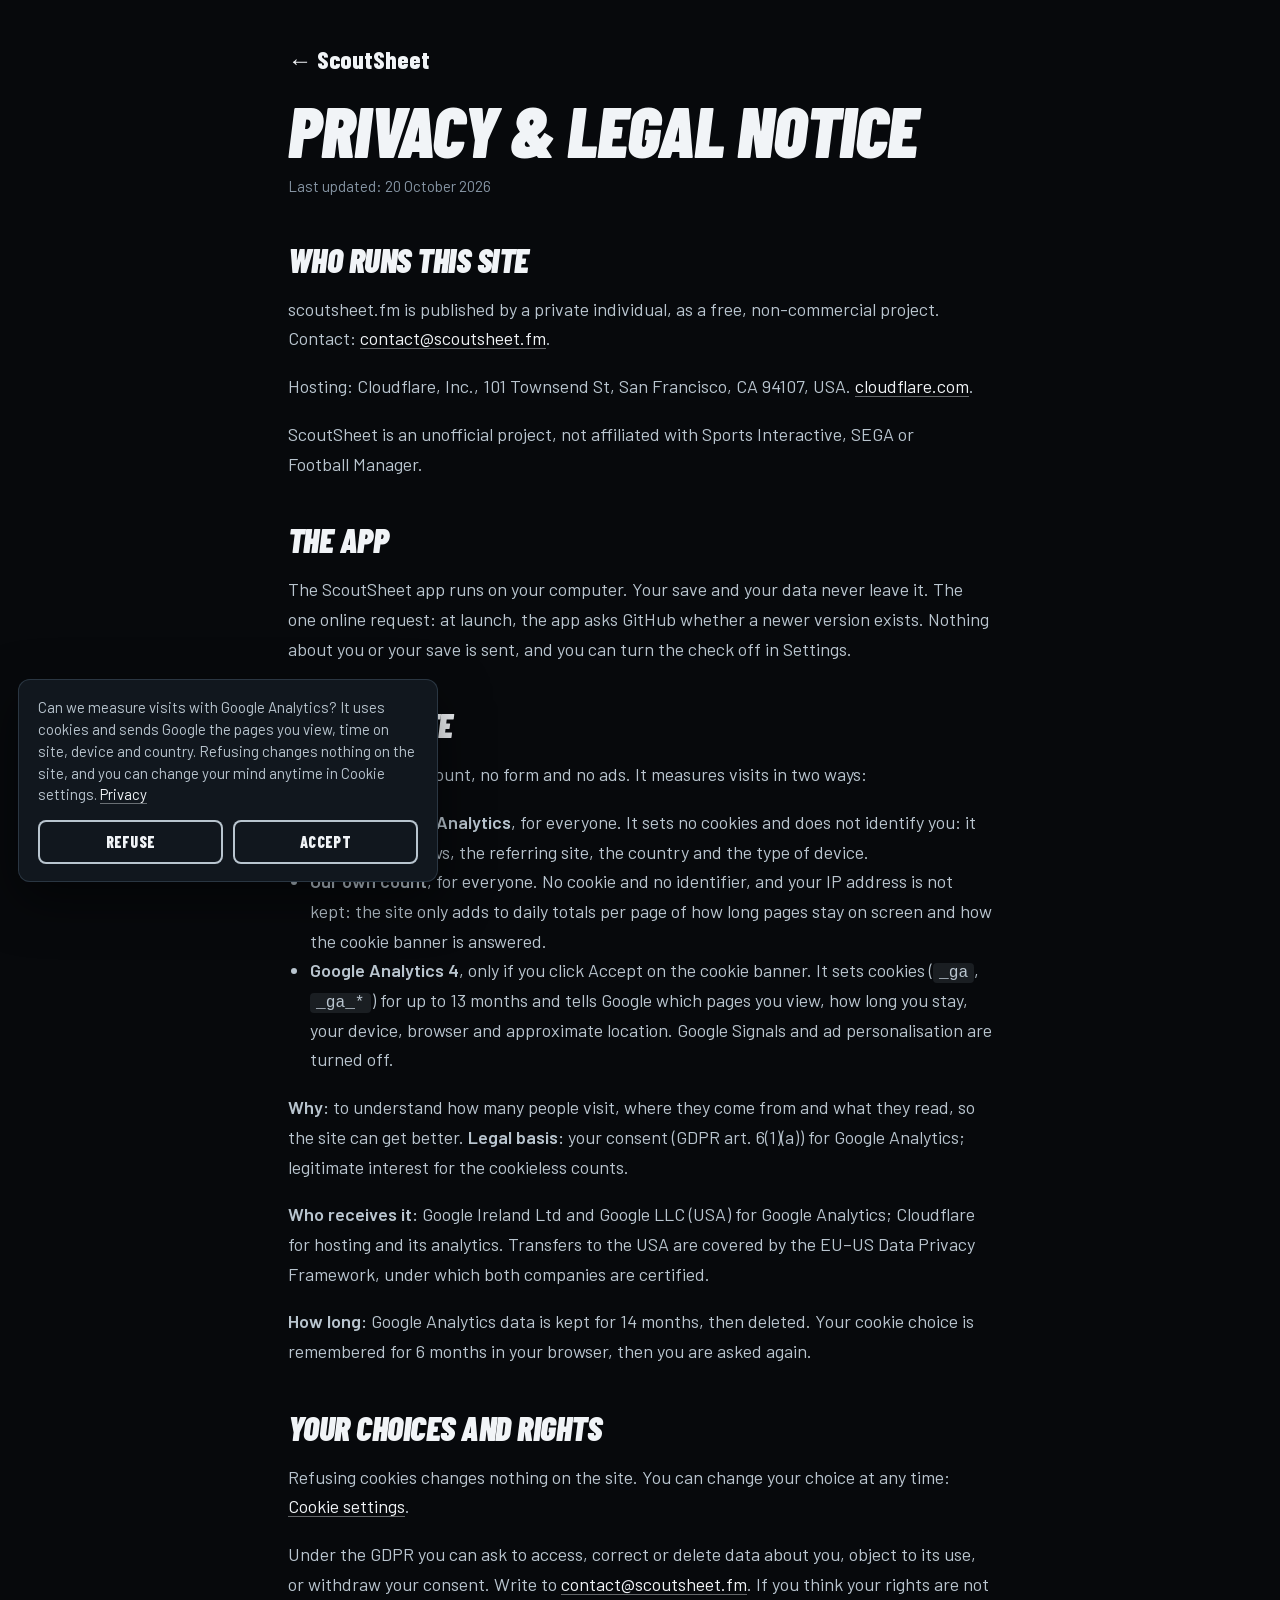
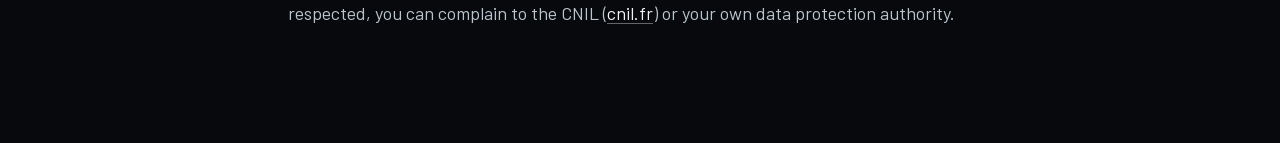
==== commit b86f8569: "feat: cookieless time on page and cookie banner stats stats.js sends visible seconds per page view a" ====
--- a/privacy.html
+++ b/privacy.html
@@ -35,9 +35,10 @@
   <p>The site has no account, no form and no ads. It measures visits in two ways:</p>
   <ul>
     <li><b>Cloudflare Web Analytics</b>, for everyone. It sets no cookies and does not identify you: it counts page views, the referring site, the country and the type of device.</li>
+    <li><b>Our own count</b>, for everyone. No cookie and no identifier, and your IP address is not kept: the site only adds to daily totals per page of how long pages stay on screen and how the cookie banner is answered.</li>
     <li><b>Google Analytics 4</b>, only if you click Accept on the cookie banner. It sets cookies (<code>_ga</code>, <code>_ga_*</code>) for up to 13 months and tells Google which pages you view, how long you stay, your device, browser and approximate location. Google Signals and ad personalisation are turned off.</li>
   </ul>
-  <p><b>Why:</b> to understand how many people visit, where they come from and what they read, so the site can get better. <b>Legal basis:</b> your consent (GDPR art. 6(1)(a)) for Google Analytics; legitimate interest for the cookieless Cloudflare count.</p>
+  <p><b>Why:</b> to understand how many people visit, where they come from and what they read, so the site can get better. <b>Legal basis:</b> your consent (GDPR art. 6(1)(a)) for Google Analytics; legitimate interest for the cookieless counts.</p>
   <p><b>Who receives it:</b> Google Ireland Ltd and Google LLC (USA) for Google Analytics; Cloudflare for hosting and its analytics. Transfers to the USA are covered by the EU–US Data Privacy Framework, under which both companies are certified.</p>
   <p><b>How long:</b> Google Analytics data is kept for 14 months, then deleted. Your cookie choice is remembered for 6 months in your browser, then you are asked again.</p>
 
@@ -52,6 +53,7 @@
     <button type="button" class="btn btn-sm" data-consent-yes>Accept</button>
   </div>
 </div>
+<script src="stats.js"></script>
 <script src="consent.js"></script>
 </body>
 </html>
--- a/style.css
+++ b/style.css
@@ -518,4 +518,11 @@
 .consent .btn-sm:hover { background: transparent; box-shadow: inset 0 0 0 2px var(--text); }
 body:has(.consent:not([hidden])) .dock { display: none; }
 .linkish { background: none; border: 0; padding: 0; font: inherit; color: inherit; text-decoration: underline; cursor: pointer; }
+.linkish { text-underline-offset: 3px; text-decoration-color: color-mix(in srgb, currentColor 40%, transparent); }
+.linkish:hover { text-decoration-color: currentColor; }
+.foot-links { gap: 8px 24px; }
+@media (max-width: 720px) {
+  .legal a, .legal .linkish { display: inline-block; padding: 10px 0; }
+  .legal p { margin-bottom: 0; }
+}
 @media (max-width: 720px) { .consent { left: 10px; right: 10px; bottom: calc(10px + env(safe-area-inset-bottom)); max-width: none; } }
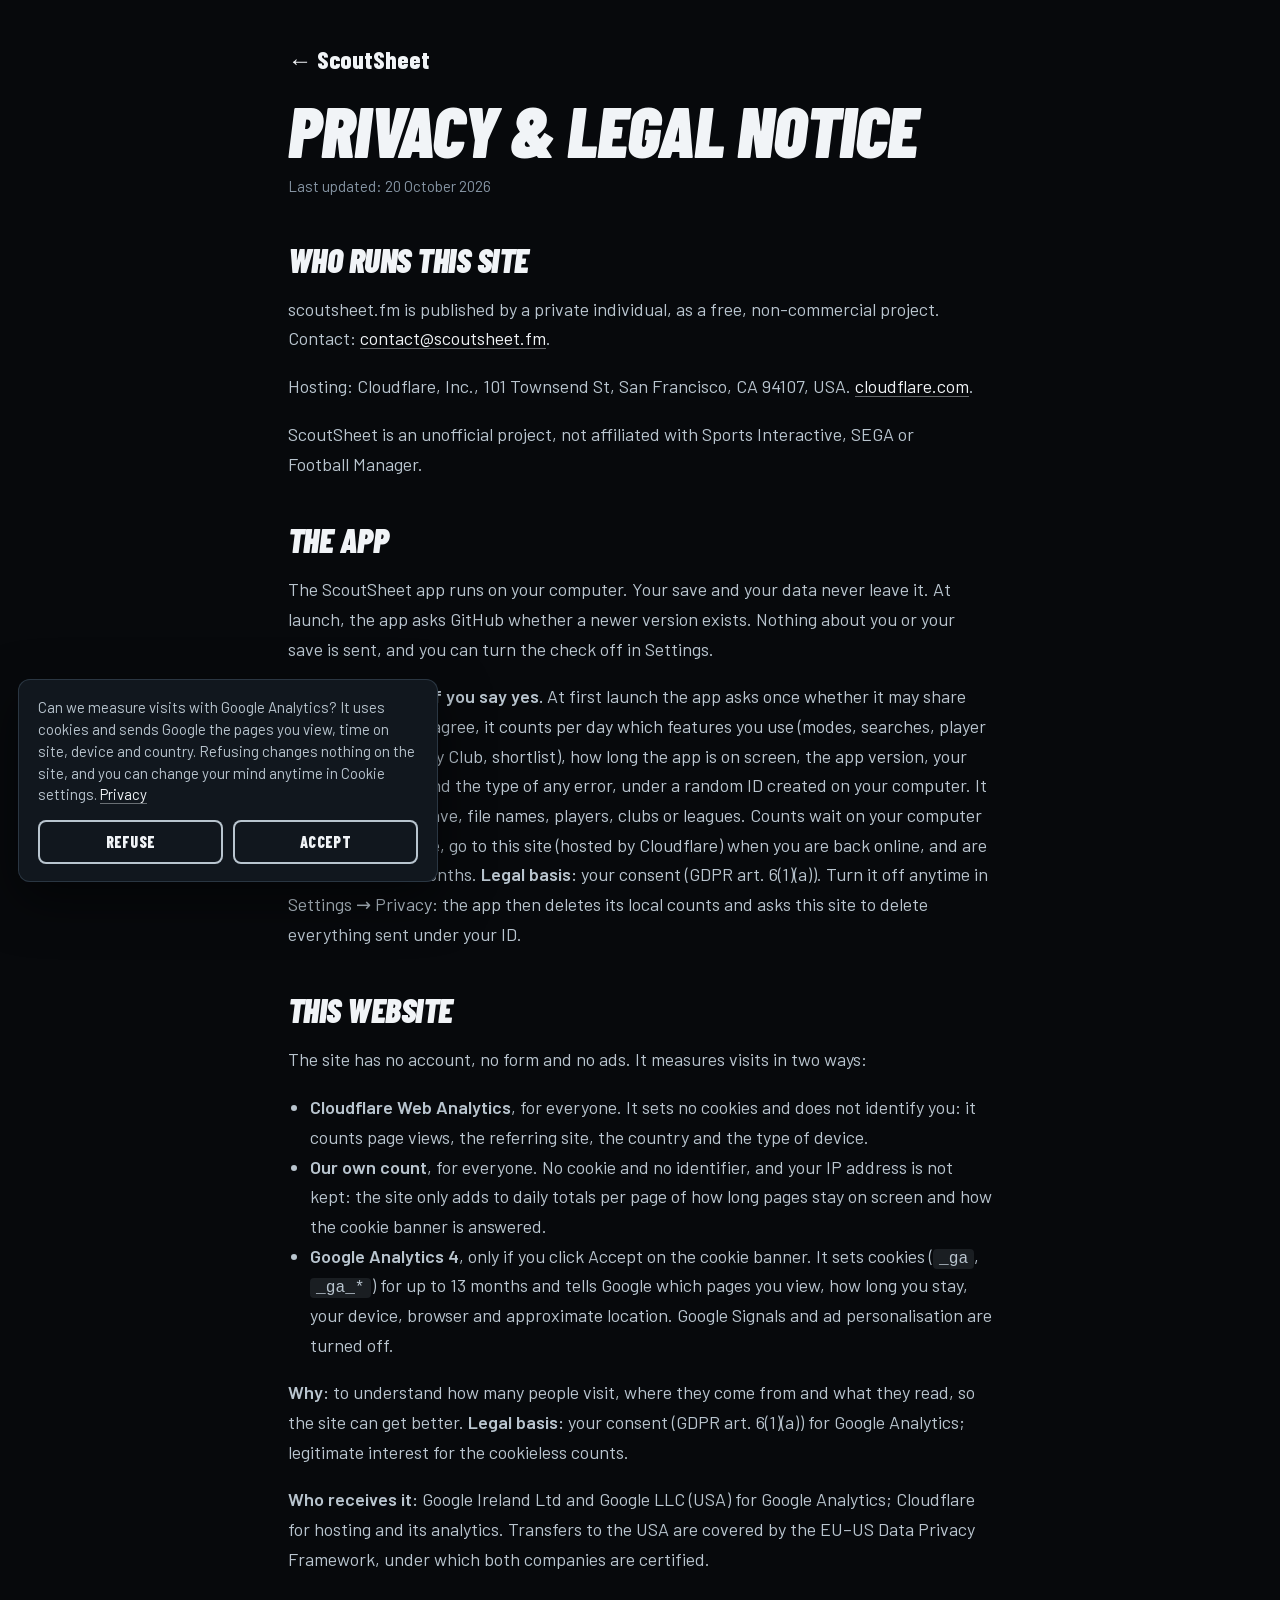
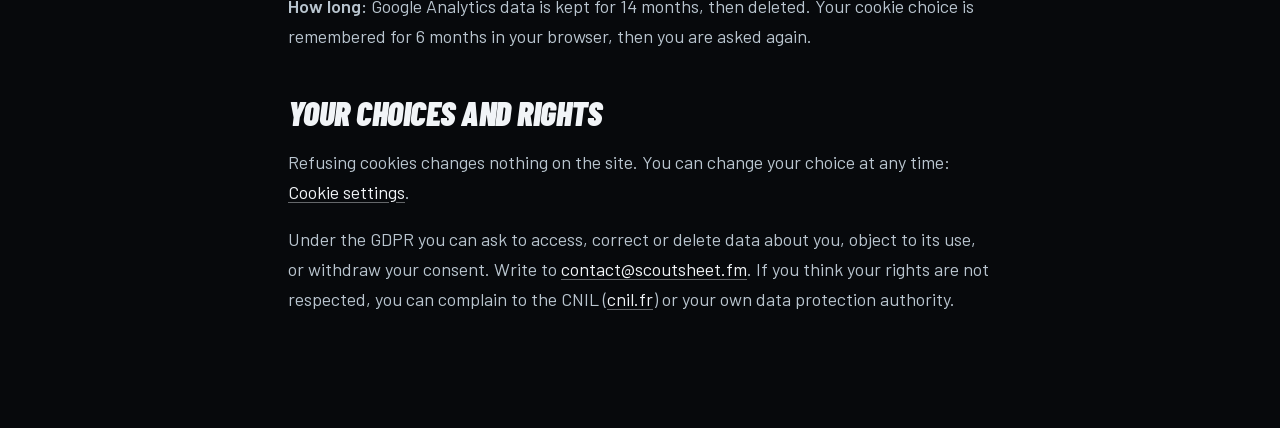
==== commit b787eb5d: "feat: /app-stats endpoint for the app's opt-in usage counts Upserts per-install daily counts into D1" ====
--- a/privacy.html
+++ b/privacy.html
@@ -29,7 +29,8 @@
   <p>ScoutSheet is an unofficial project, not affiliated with Sports Interactive, SEGA or Football Manager.</p>
 
   <h2>The app</h2>
-  <p>The ScoutSheet app runs on your computer. Your save and your data never leave it. The one online request: at launch, the app asks GitHub whether a newer version exists. Nothing about you or your save is sent, and you can turn the check off in Settings.</p>
+  <p>The ScoutSheet app runs on your computer. Your save and your data never leave it. At launch, the app asks GitHub whether a newer version exists. Nothing about you or your save is sent, and you can turn the check off in Settings.</p>
+  <p><b>Usage stats, only if you say yes.</b> At first launch the app asks once whether it may share usage stats. If you agree, it counts per day which features you use (modes, searches, player profiles, exports, My Club, shortlist), how long the app is on screen, the app version, your operating system and the type of any error, under a random ID created on your computer. It never sends your save, file names, players, clubs or leagues. Counts wait on your computer while you are offline, go to this site (hosted by Cloudflare) when you are back online, and are deleted after 14 months. <b>Legal basis:</b> your consent (GDPR art. 6(1)(a)). Turn it off anytime in Settings → Privacy: the app then deletes its local counts and asks this site to delete everything sent under your ID.</p>
 
   <h2>This website</h2>
   <p>The site has no account, no form and no ads. It measures visits in two ways:</p>
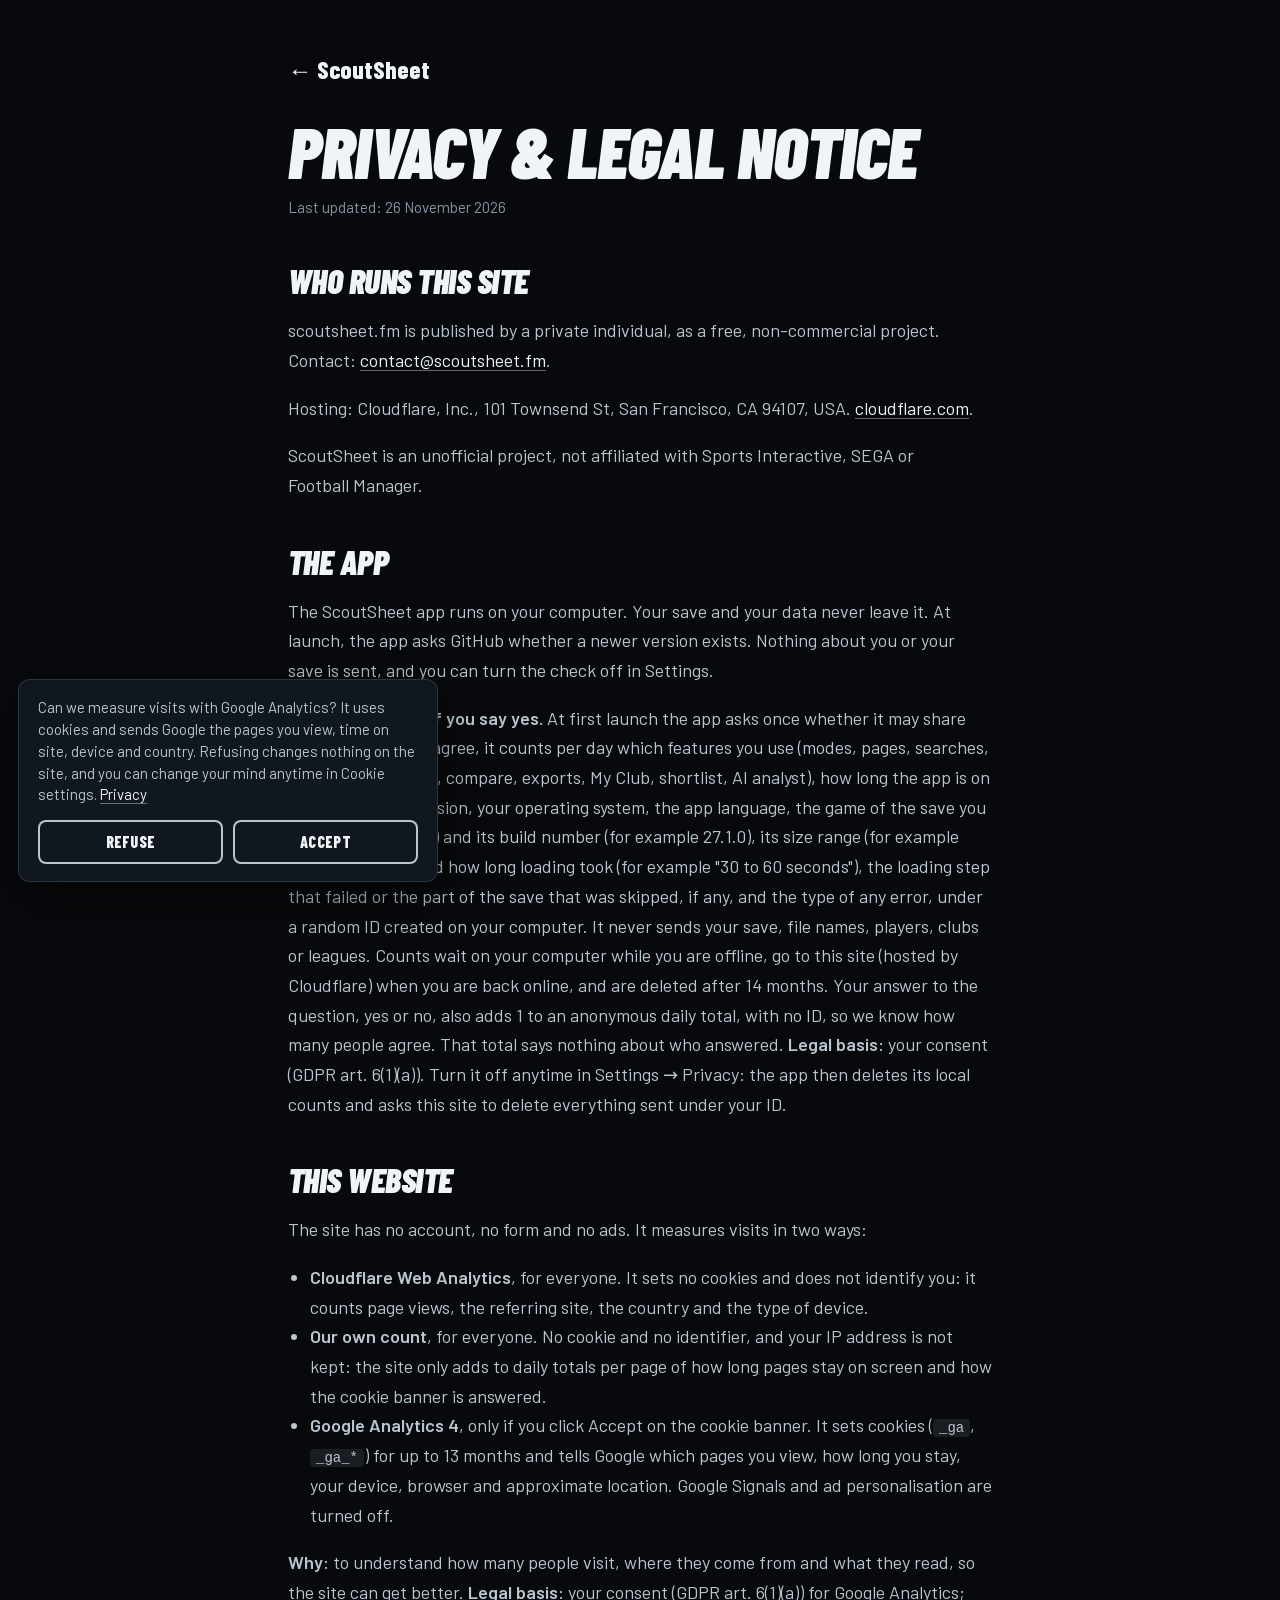
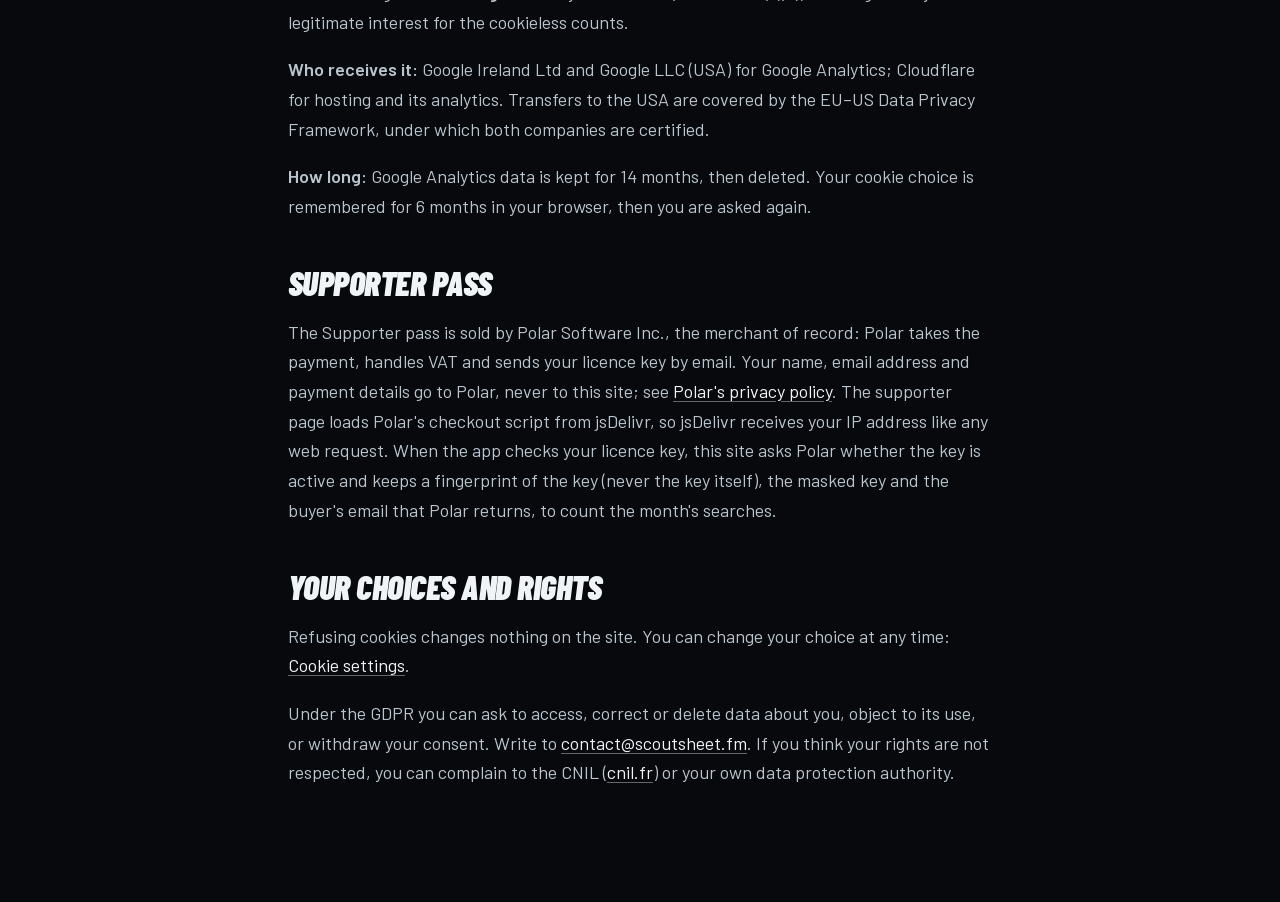
==== commit 04db25d4: "feat: Recruitment Analyst server, supporter page, home page redesign - analyst.js: the server side o" ====
--- a/privacy.html
+++ b/privacy.html
@@ -21,7 +21,7 @@
 <main class="wrap doc">
   <a class="brand" href="/">← ScoutSheet</a>
   <h1>Privacy &amp; legal notice</h1>
-  <p class="upd">Last updated: 20 October 2026</p>
+  <p class="upd">Last updated: 26 November 2026</p>
 
   <h2>Who runs this site</h2>
   <p>scoutsheet.fm is published by a private individual, as a free, non-commercial project. Contact: <a href="mailto:contact@scoutsheet.fm">contact@scoutsheet.fm</a>.</p>
@@ -30,7 +30,7 @@
 
   <h2>The app</h2>
   <p>The ScoutSheet app runs on your computer. Your save and your data never leave it. At launch, the app asks GitHub whether a newer version exists. Nothing about you or your save is sent, and you can turn the check off in Settings.</p>
-  <p><b>Usage stats, only if you say yes.</b> At first launch the app asks once whether it may share usage stats. If you agree, it counts per day which features you use (modes, searches, player profiles, exports, My Club, shortlist), how long the app is on screen, the app version, your operating system and the type of any error, under a random ID created on your computer. It never sends your save, file names, players, clubs or leagues. Counts wait on your computer while you are offline, go to this site (hosted by Cloudflare) when you are back online, and are deleted after 14 months. <b>Legal basis:</b> your consent (GDPR art. 6(1)(a)). Turn it off anytime in Settings → Privacy: the app then deletes its local counts and asks this site to delete everything sent under your ID.</p>
+  <p><b>Usage stats, only if you say yes.</b> At first launch the app asks once whether it may share usage stats. If you agree, it counts per day which features you use (modes, pages, searches, lists, player profiles, compare, exports, My Club, shortlist, AI analyst), how long the app is on screen, the app version, your operating system, the app language, the game of the save you load (FM26 or FM27) and its build number (for example 27.1.0), its size range (for example "100 to 300 MB") and how long loading took (for example "30 to 60 seconds"), the loading step that failed or the part of the save that was skipped, if any, and the type of any error, under a random ID created on your computer. It never sends your save, file names, players, clubs or leagues. Counts wait on your computer while you are offline, go to this site (hosted by Cloudflare) when you are back online, and are deleted after 14 months. Your answer to the question, yes or no, also adds 1 to an anonymous daily total, with no ID, so we know how many people agree. That total says nothing about who answered. <b>Legal basis:</b> your consent (GDPR art. 6(1)(a)). Turn it off anytime in Settings → Privacy: the app then deletes its local counts and asks this site to delete everything sent under your ID.</p>
 
   <h2>This website</h2>
   <p>The site has no account, no form and no ads. It measures visits in two ways:</p>
@@ -42,6 +42,9 @@
   <p><b>Why:</b> to understand how many people visit, where they come from and what they read, so the site can get better. <b>Legal basis:</b> your consent (GDPR art. 6(1)(a)) for Google Analytics; legitimate interest for the cookieless counts.</p>
   <p><b>Who receives it:</b> Google Ireland Ltd and Google LLC (USA) for Google Analytics; Cloudflare for hosting and its analytics. Transfers to the USA are covered by the EU–US Data Privacy Framework, under which both companies are certified.</p>
   <p><b>How long:</b> Google Analytics data is kept for 14 months, then deleted. Your cookie choice is remembered for 6 months in your browser, then you are asked again.</p>
+
+  <h2>Supporter pass</h2>
+  <p>The Supporter pass is sold by Polar Software Inc., the merchant of record: Polar takes the payment, handles VAT and sends your licence key by email. Your name, email address and payment details go to Polar, never to this site; see <a href="https://polar.sh/legal/privacy" target="_blank" rel="noopener">Polar's privacy policy</a>. The supporter page loads Polar's checkout script from jsDelivr, so jsDelivr receives your IP address like any web request. When the app checks your licence key, this site asks Polar whether the key is active and keeps a fingerprint of the key (never the key itself), the masked key and the buyer's email that Polar returns, to count the month's searches.</p>
 
   <h2>Your choices and rights</h2>
   <p>Refusing cookies changes nothing on the site. You can change your choice at any time: <button type="button" class="linkish" data-consent-open>Cookie settings</button>.</p>
--- a/style.css
+++ b/style.css
@@ -213,8 +213,11 @@
 h1 em { font-style: inherit; }
 .lede { margin: 36px 0 0; max-width: 33em; font-size: clamp(19px, 1.7vw, 22px); color: var(--text2); }
 .lede strong { color: var(--text); font-weight: 600; }
-.cta { margin-top: 40px; display: flex; flex-wrap: wrap; align-items: center; gap: 14px 26px; }
+.cta { margin-top: 40px; display: flex; flex-wrap: wrap; align-items: flex-start; gap: 14px 26px; }
 .cta[hidden] { display: none; }
+.cta-col { display: flex; flex-direction: column; align-items: center; gap: 10px; }
+.cta-intel { color: var(--muted); font-size: 15px; text-decoration: underline; text-underline-offset: 3px; }
+.cta-intel:hover { color: var(--text2); }
 .cta-alt { margin: 0; color: var(--muted); font-size: 16px; }
 .cta-alt a { color: var(--text2); }
 .facts { list-style: none; margin: 28px 0 0; padding: 0; display: flex; flex-wrap: wrap; gap: 8px 26px; color: var(--muted); font-size: 15px; }
@@ -231,7 +234,7 @@
 .lenses button[aria-selected="true"] { background: var(--m); border-color: var(--m); }
 .lenses button[aria-selected="true"] b, .lenses button[aria-selected="true"] span { color: var(--ink); }
 .timer { position: absolute; left: 0; bottom: 0; height: 3px; width: 0; background: rgba(7, 9, 12, .45); }
-.lenses button[aria-selected="true"] .timer.run { animation: timer var(--dwell, 5200ms) linear forwards; }
+.lenses button[aria-selected="true"] .timer.run { animation: timer var(--dwell, 3000ms) linear forwards; }
 @keyframes timer { to { width: 100%; } }
 
 .hero-stage { position: relative; margin: 0; }
@@ -298,7 +301,9 @@
 .install-head { display: grid; grid-template-columns: 1fr auto; gap: 48px; align-items: end; }
 .install h2 { font-size: clamp(76px, 12vw, 200px); line-height: .8; }
 .install-lede { margin: 26px 0 0; font-size: 22px; font-weight: 500; }
-.dl-pair { display: grid; grid-template-columns: repeat(2, minmax(240px, 1fr)); gap: 14px; }
+.dl-pair { display: grid; grid-template-columns: repeat(3, minmax(200px, 1fr)); gap: 14px; }
+@media (max-width: 860px) { .dl-pair { grid-template-columns: 1fr; } }
+.cta-note a { color: inherit; text-decoration: underline; text-underline-offset: 3px; }
 .dl { position: relative; display: grid; gap: 4px; padding: 24px 26px; border-radius: 12px; text-decoration: none; color: var(--ink); border: 2px solid var(--ink); background: transparent;
   transition: transform .2s var(--ease), background-color .2s; }
 .dl b { font: 900 38px/1 var(--f-display); font-style: italic; text-transform: uppercase; }
@@ -488,7 +493,7 @@
 /* Install: "ScoutSheet." is longer than the old name, so the two download cards
    no longer fit beside the 200px title. They sit under it now, at a fixed width. */
 .install-head { grid-template-columns: 1fr; gap: 40px; }
-.dl-pair { max-width: 680px; }
+.dl-pair { max-width: 920px; }
 /* Install steps: big numbers in the display face so each step is easy to find. */
 .os-panel ol { gap: 14px; padding-left: 34px; }
 .os-panel li { padding-left: 6px; }
@@ -526,3 +531,228 @@
   .legal p { margin-bottom: 0; }
 }
 @media (max-width: 720px) { .consent { left: 10px; right: 10px; bottom: calc(10px + env(safe-area-inset-bottom)); max-width: none; } }
+
+/* ===== 2026-11 site UI pass (audit items 1, 2, 7): Analyst link and band, tighter hero, 14px / 44px minimums ===== */
+:root { --ai: #b79bff; --ai-ink: #160c33; }
+.nav a { min-height: 44px; display: inline-flex; align-items: center; }
+.nav a.ai { color: var(--ai); }
+.btn-sup { background: none; color: var(--text); box-shadow: inset 0 0 0 2px var(--line2); }
+.btn-sup:hover { background: none; box-shadow: inset 0 0 0 2px var(--text); }
+.top-end .btn-sup + .btn-sm { margin-left: 8px; }
+.top-end .btn-sm { height: 44px; }
+.dot-ai { display: inline-block; width: 7px; height: 7px; border-radius: 50%; background: var(--ai); margin-right: 8px; }
+@media (max-width: 560px) { .top-end .btn-sup { display: none; } }
+.hero { padding-top: clamp(24px, 2.6vw, 36px); }
+h1 { font-size: clamp(52px, 6.2vw, 92px); line-height: .84; }
+.cta-intel { display: inline-flex; align-items: center; min-height: 44px; }
+.bug dt { font-size: 14px; }
+.ana { padding: clamp(64px, 8vw, 112px) 0; border-top: 1px solid var(--line); border-bottom: 1px solid var(--line); background: linear-gradient(180deg, rgba(183,155,255,.07), transparent 60%); }
+.ana-grid { display: grid; grid-template-columns: 1fr 1.3fr; gap: 56px; align-items: center; }
+.ana h2 { font-size: clamp(34px, 4vw, 56px); line-height: .92; margin-bottom: 18px; }
+.ana p { color: var(--text2); max-width: 460px; margin: 0 0 14px; }
+.ana-free { color: var(--fair); font-weight: 600; }
+.ana-acts { display: flex; gap: 14px; flex-wrap: wrap; align-items: center; margin-top: 24px; }
+.ana-price { color: var(--muted); font-size: 14px; }
+.btn-ai { background: var(--ai); color: var(--ai-ink); }
+.btn-ai:hover { background: #cbb5ff; transform: translateY(-3px); }
+.ana-shot { margin: 0; border: 1px solid var(--line2); border-radius: 12px; overflow: hidden; background: var(--panel, #11171e); box-shadow: 0 30px 90px rgba(183,155,255,.12); }
+.ana-shot img { display: block; width: 100%; height: auto; }
+@media (max-width: 860px) { .ana-grid { grid-template-columns: 1fr; gap: 28px; } }
+.foot-links a, .foot .linkish { display: inline-flex; align-items: center; min-height: 44px; }
+.foot-links { gap: 0 24px; }
+@media (min-width: 1081px) {
+  .hero-copy { align-items: center; }
+  .hero-side { padding-bottom: 0; }
+  .hero-side .lede { font-size: 16px; line-height: 1.6; }
+  .hero-side .facts { flex-direction: row; flex-wrap: wrap; gap: 4px 22px; font-size: 14px; margin-top: 14px; }
+  .cta { margin-top: 22px; }
+  .stage-wrap { margin-top: 24px; }
+  .lens-label { margin-bottom: 8px; }
+  .cta-col { flex-direction: row; align-items: center; gap: 16px; }
+  .lenses button { grid-template-columns: auto 1fr; align-items: baseline; column-gap: 12px; padding: 10px 18px 12px; }
+  .lenses b { font-size: 22px; }
+  .hero { padding-top: 18px; }
+  .cta { margin-top: 16px; }
+  .stage-wrap { margin-top: 14px; }
+  .lens-label { margin: 0 4px 6px; }
+}
+.dl-you { font-size: 14px; }
+.install code, code { font-size: 14px; }
+/* 44px minimum touch targets (QA round 1) */
+.brand { min-height: 44px; min-width: 44px; }
+.social { width: 44px; height: 44px; }
+.btn-sm, .top-end .btn-sm, .consent .btn-sm { height: 44px; min-height: 44px; }
+.foot .linkish, .legal .linkish, .foot-links .linkish, .legal a { display: inline-flex; align-items: center; min-height: 44px; padding: 0; }
+[data-os-tab] { min-height: 44px; }
+/* cleaner hero and header (owner 2026-11-22): X as an icon only, no Intel link in the hero (it stays in Install) */
+.top .social-x { width: 44px; padding: 0; justify-content: center; }
+.top .social-x span { display: none; }
+/* download buttons under the lede, smaller; Intel Mac as a small link under the Mac button (owner 2026-11-22) */
+.hero-side .cta { margin-top: 20px; gap: 12px; }
+.hero-side .cta-col { flex-direction: column; align-items: flex-start; gap: 0; }
+.hero-side .btn-hero { min-height: 52px; padding: 8px 18px 8px 14px; gap: 10px; font-size: 18px; border-radius: 10px; }
+.hero-side .btn-hero svg { width: 20px; height: 20px; }
+.hero-side .btn-lines { gap: 3px; }
+.hero-side .btn-lines small { font-size: 14px; }
+.hero-side .cta-intel { font-size: 14px; min-height: 44px; padding-left: 2px; }
+
+/* airier hero (owner 2026-11-22) */
+.hero { padding-top: clamp(32px, 3.4vw, 48px); }
+.kicker { margin-bottom: 32px; }
+.hero-side { margin-top: 32px; }
+.hero-side .lede { margin-top: 0; }
+.hero-side .cta { margin-top: 28px; gap: 14px; }
+.stage-wrap { margin-top: clamp(56px, 6vw, 80px); }
+.lens-col { margin-bottom: 20px; }
+@media (min-width: 1081px) {
+  .hero { padding-top: 40px; }
+  .hero-side { margin-top: 0; }
+  .hero-copy { column-gap: clamp(56px, 6vw, 104px); }
+  .kicker { margin-bottom: 36px; }
+  .hero-side .lede { line-height: 1.65; }
+  .hero-side .cta { margin-top: 28px; }
+  .stage-wrap { margin-top: 72px; }
+  .lens-label { margin-bottom: 10px; }
+}
+@media (max-width: 720px) {
+  .hero { padding-top: 36px; }
+  .kicker { margin-bottom: 28px; }
+  .lede { margin-top: 0; }
+  .hero-side { margin-top: 28px; }
+  .hero-side .cta { margin-top: 28px; }
+  .stage-wrap { margin-top: 56px; }
+}
+
+/* footer alignment (owner 2026-11-22) */
+.foot-grid { align-items: first baseline; gap: 32px 64px; }
+.foot-title { margin: 0 0 8px; font-size: 30px; line-height: 36px; }
+.foot-by { margin: 0 0 8px; font-size: 16px; line-height: 1.5; }
+.legal p { margin: 0 0 8px; font-size: 15px; line-height: 1.5; color: var(--muted); }
+.foot-links, .legal .foot-links { display: flex; flex-wrap: wrap; gap: 0 24px; margin: 0 0 8px; }
+.foot-links a, .foot-links .linkish { color: var(--text2); font: inherit; font-size: 16px; min-height: 44px; display: inline-flex; align-items: center; }
+.legal p:not(.foot-links) a { display: inline; min-height: 0; color: var(--muted); }
+.legal p:last-child { margin-bottom: 0; }
+@media (max-width: 860px) { .foot-grid { gap: 24px; } }
+
+/* =====================================================================
+   Home page redesign (2026-11): the download leads, the modes are told once with one player,
+   the tools sit in tabs, the analyst is a teaser. Explanations live in tooltips.
+   ===================================================================== */
+.vh { position: absolute; width: 1px; height: 1px; overflow: hidden; clip-path: inset(50%); white-space: nowrap; }
+[data-tip] { cursor: help; } button[data-tip], a[data-tip] { cursor: pointer; }
+#tip { position: fixed; z-index: 60; left: 0; top: 0; max-width: min(280px, calc(100vw - 24px)); padding: 8px 11px; border-radius: 8px; background: var(--line); border: 1px solid var(--line2);
+  font: 500 14px/1.35 var(--f-body); color: var(--text); box-shadow: 0 12px 30px rgba(0, 0, 0, .5); pointer-events: none; }
+#tip[hidden] { display: none; }
+
+/* hero: one sentence, big download, the read-only fact beside it */
+.hero { padding-bottom: clamp(88px, 9vw, 130px); }
+.hero-side .cta { gap: 12px; }
+.hero-side .btn-hero { min-height: 64px; padding: 10px 26px 10px 20px; gap: 14px; font-size: 22px; border-radius: 12px; }
+.hero-side .btn-hero svg { width: 24px; height: 24px; }
+.hero-side .btn-lines small { font-size: 15px; }
+.cta-phone .btn-hero { width: 100%; justify-content: flex-start; text-align: left; }
+.htrust { display: flex; align-items: center; gap: 10px; min-height: 44px; margin: 14px 0 0; font-size: 16px; color: var(--text2); }
+.htrust svg { flex: none; width: 18px; height: 18px; fill: none; stroke: var(--fair); stroke-width: 2.2; stroke-linecap: round; stroke-linejoin: round; }
+.hlinks { display: flex; flex-wrap: wrap; gap: 0 22px; margin: 0; font-size: 16px; }
+.hlinks a { display: inline-flex; align-items: center; gap: 8px; min-height: 44px; color: var(--text2); font-weight: 500; }
+.hlinks svg { width: 18px; height: 18px; fill: currentColor; }
+
+/* the player card: what each mode shows of one player; hidden values are hatched */
+.lenses button { min-height: 56px; align-content: center; }
+.hcard { position: absolute; left: 28px; bottom: -34px; z-index: 5; display: flex; align-items: stretch; border-radius: 10px; overflow: hidden; background: var(--bg); border: 1px solid var(--line2); box-shadow: 0 18px 50px rgba(0, 0, 0, .6); }
+.hc-tag { display: flex; align-items: center; gap: 10px; padding: 0 22px 0 18px; background: var(--m); color: var(--ink); font: 800 17px/1 var(--f-display); font-style: italic; letter-spacing: .14em; text-transform: uppercase; transition: background-color .5s; }
+.hc-tag svg { width: 18px; height: 18px; fill: none; stroke: currentColor; stroke-width: 2.2; stroke-linecap: round; stroke-linejoin: round; }
+.hc-who { padding: 10px 20px; display: grid; align-content: center; }
+.hc-who b { font: 900 32px/1 var(--f-display); font-style: italic; text-transform: uppercase; }
+.hc-who small { font: 500 14px/1.2 var(--f-body); color: var(--muted); }
+.hcell { padding: 10px 18px; border-left: 1px solid var(--line2); min-width: 92px; display: grid; gap: 2px; align-content: center; }
+.hcell small { font: 800 14px/1 var(--f-display); font-style: italic; letter-spacing: .1em; text-transform: uppercase; color: var(--muted); }
+.hcell b { font: 900 32px/1 var(--f-display); font-style: italic; font-variant-numeric: tabular-nums; min-height: 32px; min-width: 54px; border-radius: 4px; }
+.hcell.hid b { background: repeating-linear-gradient(135deg, var(--line2) 0 4px, transparent 4px 8px); }
+
+/* pipeline: save, data, your way */
+.pipe { display: grid; grid-template-columns: 1fr 150px 1fr 90px 1fr; align-items: stretch; margin-top: 48px; }
+.pnode { border-radius: 16px; background: var(--panel); border: 1px solid var(--line2); border-top: 4px solid var(--c); padding: 20px 22px 22px; display: grid; gap: 8px; align-content: start; }
+.pnode h3 { margin: 0; font: 900 30px/1.05 var(--f-display); font-style: italic; text-transform: uppercase; }
+.pni { width: 52px; height: 52px; border-radius: 14px; border: 2.5px solid var(--c); color: var(--c); display: grid; place-items: center; box-shadow: 0 0 40px -10px var(--c); }
+.pni svg, .pstamp svg, .par svg { fill: none; stroke: currentColor; stroke-width: 2.4; stroke-linecap: round; stroke-linejoin: round; }
+.pni svg { width: 28px; height: 28px; }
+.pbig { margin: 0; font: 900 64px/.9 var(--f-display); font-style: italic; font-variant-numeric: tabular-nums; }
+.pbig small { font: 800 22px var(--f-display); font-style: italic; color: var(--muted); margin-left: 6px; letter-spacing: .04em; text-transform: uppercase; }
+.pst { justify-self: start; display: inline-flex; align-items: center; min-height: 26px; padding: 0 10px; border-radius: 6px; border: 1px solid color-mix(in srgb, var(--c) 60%, transparent); color: var(--c); font: 800 14px/1 var(--f-display); font-style: italic; letter-spacing: .1em; text-transform: uppercase; }
+.pnode.n1 { --c: var(--full); } .pnode.n2 { --c: var(--fair); } .pnode.n3 { --c: var(--money); }
+.plink { position: relative; display: grid; place-items: center; }
+.plink::before { content: ""; position: absolute; left: 0; right: 0; top: 50%; height: 4px; margin-top: -2px; border-radius: 2px; }
+.plink.l1::before { background: linear-gradient(90deg, var(--full), var(--fair)); } .plink.l2::before { background: linear-gradient(90deg, var(--fair), var(--money)); }
+.pstamp { position: relative; display: inline-flex; align-items: center; gap: 8px; min-height: 44px; padding: 0 12px; border-radius: 8px; background: var(--bg); border: 2px solid var(--tele); color: var(--tele); font: 900 18px/1 var(--f-display); font-style: italic; letter-spacing: .06em; text-transform: uppercase; rotate: -3deg; white-space: nowrap; }
+.pstamp svg { width: 16px; height: 16px; }
+.par { position: relative; width: 34px; height: 34px; border-radius: 50%; background: var(--bg); display: grid; place-items: center; color: var(--money); }
+.par svg { width: 20px; height: 20px; }
+.pboth { margin: 0; display: flex; gap: 10px; }
+.pboth span { min-height: 44px; display: inline-flex; align-items: center; padding: 0 14px; border-radius: 8px; border: 2px solid var(--money); color: var(--money); font: 900 24px/1 var(--f-display); font-style: italic; text-transform: uppercase; }
+
+/* tools: three tabs, one real capture at a time */
+.tools { margin-top: 44px; display: grid; grid-template-columns: 300px minmax(0, 1fr); gap: 32px; align-items: start; }
+.ttabs { display: grid; gap: 10px; }
+.ttabs button { min-height: 64px; text-align: left; cursor: pointer; display: flex; align-items: center; gap: 14px; padding: 12px 18px; border-radius: 12px; background: var(--panel); border: 1px solid var(--line2); border-left: 5px solid var(--c); color: var(--text); font: inherit; transition: transform .2s var(--ease), background-color .2s; }
+.ttabs button:hover { transform: translateX(3px); }
+.ttabs i { font: 900 18px/1 var(--f-display); font-style: italic; color: var(--c); letter-spacing: .1em; }
+.ttabs b { font: 900 25px/1 var(--f-display); font-style: italic; text-transform: uppercase; }
+.ttabs [aria-selected="true"] { background: var(--c); color: var(--ink); } .ttabs [aria-selected="true"] i { color: var(--ink); }
+.ttabs button:nth-child(1), .tpanel.p1 { --c: var(--money); } .ttabs button:nth-child(2), .tpanel.p2 { --c: var(--fair); } .ttabs button:nth-child(3), .tpanel.p3 { --c: var(--money); }
+.tpanel[hidden] { display: none; }
+.tpanel + .tpanel { margin-top: 40px; } .tools.js .tpanel + .tpanel { margin-top: 0; }
+.tph { display: flex; align-items: flex-end; justify-content: space-between; gap: 20px; margin-bottom: 18px; flex-wrap: wrap; }
+.tph h3 { margin: 0; font: 900 44px/.92 var(--f-display); font-style: italic; text-transform: uppercase; }
+.tstat { display: inline-flex; align-items: baseline; gap: 10px; min-height: 44px; padding: 6px 16px; border-radius: 10px; background: var(--panel); border: 1px solid color-mix(in srgb, var(--c) 60%, var(--line2)); }
+.tstat b { font: 900 44px/1 var(--f-display); font-style: italic; color: var(--c); }
+.tstat span { font: 800 15px/1 var(--f-display); font-style: italic; letter-spacing: .1em; text-transform: uppercase; color: var(--text2); }
+.tshot { display: block; border-radius: 14px; overflow: hidden; background: #0b0f13; border: 1px solid color-mix(in srgb, var(--c) 45%, var(--line2)); box-shadow: 0 40px 100px rgba(0, 0, 0, .6), 0 0 120px -30px color-mix(in srgb, var(--c) 50%, transparent); }
+.tshot img { width: 100%; height: auto; }
+
+/* analyst teaser */
+.ana .afree { display: inline-flex; align-items: center; gap: 12px; min-height: 48px; padding: 0 16px; margin: 8px 0 22px; max-width: none; border-radius: 10px; border: 1px solid rgba(47, 224, 138, .35); background: rgba(47, 224, 138, .07); color: var(--text); font-weight: 600; font-size: 17px; }
+.apips { display: flex; gap: 5px; } .apips i { width: 10px; height: 10px; border-radius: 50%; background: var(--fair); }
+.aimg { display: block; border: 1px solid var(--line2); border-radius: 14px; overflow: hidden; box-shadow: 0 30px 90px rgba(183, 155, 255, .14); background: var(--panel); }
+.aimg video, .aimg img { display: block; width: 100%; height: auto; }
+.aimg .aimg-m { display: none; }
+
+/* install: the unofficial line beside the downloads */
+.install-lede.unof { font-size: 16px; margin-top: 22px; }
+
+/* demo video: a link that opens a player */
+.demo-dlg { width: min(1100px, calc(100vw - 24px)); padding: 12px; border: 1px solid var(--line2); border-radius: 14px; background: var(--panel); color: var(--text); }
+.demo-dlg::backdrop { background: rgba(7, 9, 12, .82); }
+.demo-dlg .demo-video { margin-top: 0; }
+.demo-dlg form { display: flex; justify-content: flex-end; margin-top: 10px; }
+
+/* install on a phone: send the link first */
+.ishare { display: flex; align-items: center; gap: 14px; width: 100%; min-height: 72px; margin-top: 28px; padding: 12px 20px; border-radius: 12px; background: var(--ink); color: var(--cta); border: 0; text-align: left; cursor: pointer; font: inherit; }
+.ishare[hidden] { display: none; }
+.ishare b { display: block; font: 900 26px/1 var(--f-display); font-style: italic; text-transform: uppercase; }
+.ishare small { display: block; font-size: 15px; opacity: .75; margin-top: 4px; }
+.ishare svg { flex: none; width: 24px; height: 24px; fill: none; stroke: currentColor; stroke-width: 2.2; stroke-linecap: round; stroke-linejoin: round; }
+
+@media (max-width: 760px) {
+  .only-desk { display: none !important; }
+  body:has(.consent:not([hidden])) .dock { display: flex; bottom: var(--cb, 18px); }
+  .lens-label { display: block; }
+  .hero-side .btn-hero { width: 100%; justify-content: flex-start; }
+  .hcard { position: static; margin-top: 12px; display: grid; grid-template-columns: repeat(5, 1fr); }
+  .hc-tag, .hc-who { grid-column: 1 / -1; } .hc-tag { min-height: 48px; padding: 0 16px; } .hc-who { padding: 10px 16px; border-bottom: 1px solid var(--line2); }
+  .hcell { min-width: 0; padding: 10px 8px; border-left: 0; border-right: 1px solid var(--line2); } .hcell:last-child { border-right: 0; }
+  .hcell b { font-size: 26px; min-width: 0; }
+  .hero { padding-bottom: 56px; }
+  .pipe { grid-template-columns: 1fr; margin-top: 32px; }
+  .plink { height: 64px; }
+  .plink::before { left: 50%; right: auto; top: 0; bottom: 0; width: 4px; height: auto; margin: 0 0 0 -2px; }
+  .plink.l1::before { background: linear-gradient(180deg, var(--full), var(--fair)); } .plink.l2::before { background: linear-gradient(180deg, var(--fair), var(--money)); }
+  .par { rotate: 90deg; }
+  .pbig { font-size: 56px; }
+  .tools { grid-template-columns: 1fr; gap: 18px; margin-top: 28px; }
+  .ttabs { grid-template-columns: repeat(3, 1fr); gap: 6px; }
+  .ttabs button { flex-direction: column; justify-content: center; gap: 2px; padding: 8px 4px; text-align: center; border-left: 1px solid var(--line2); border-top: 5px solid var(--c); }
+  .ttabs b { font-size: 17px; } .ttabs i { font-size: 14px; }
+  .tph h3 { font-size: 34px; }
+  .aimg .aimg-d { display: none; } .aimg .aimg-m { display: block; }
+}
